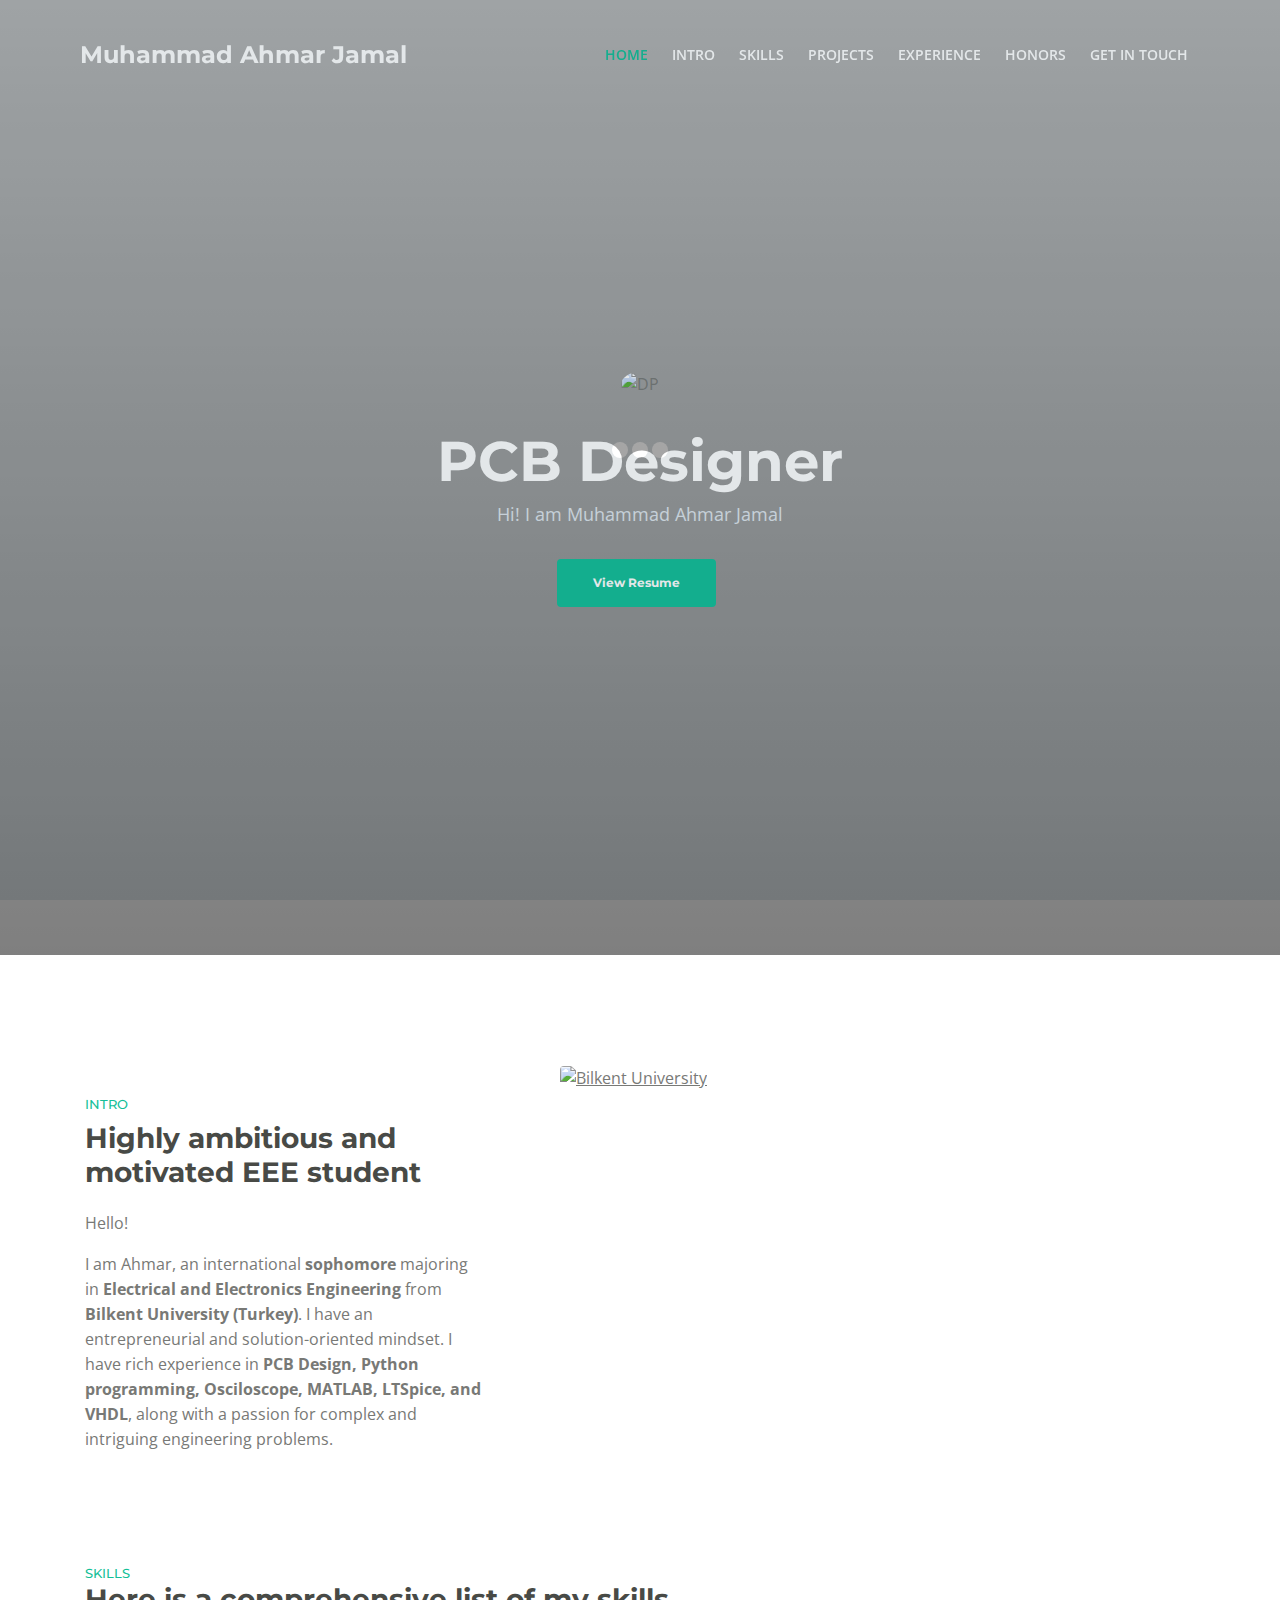
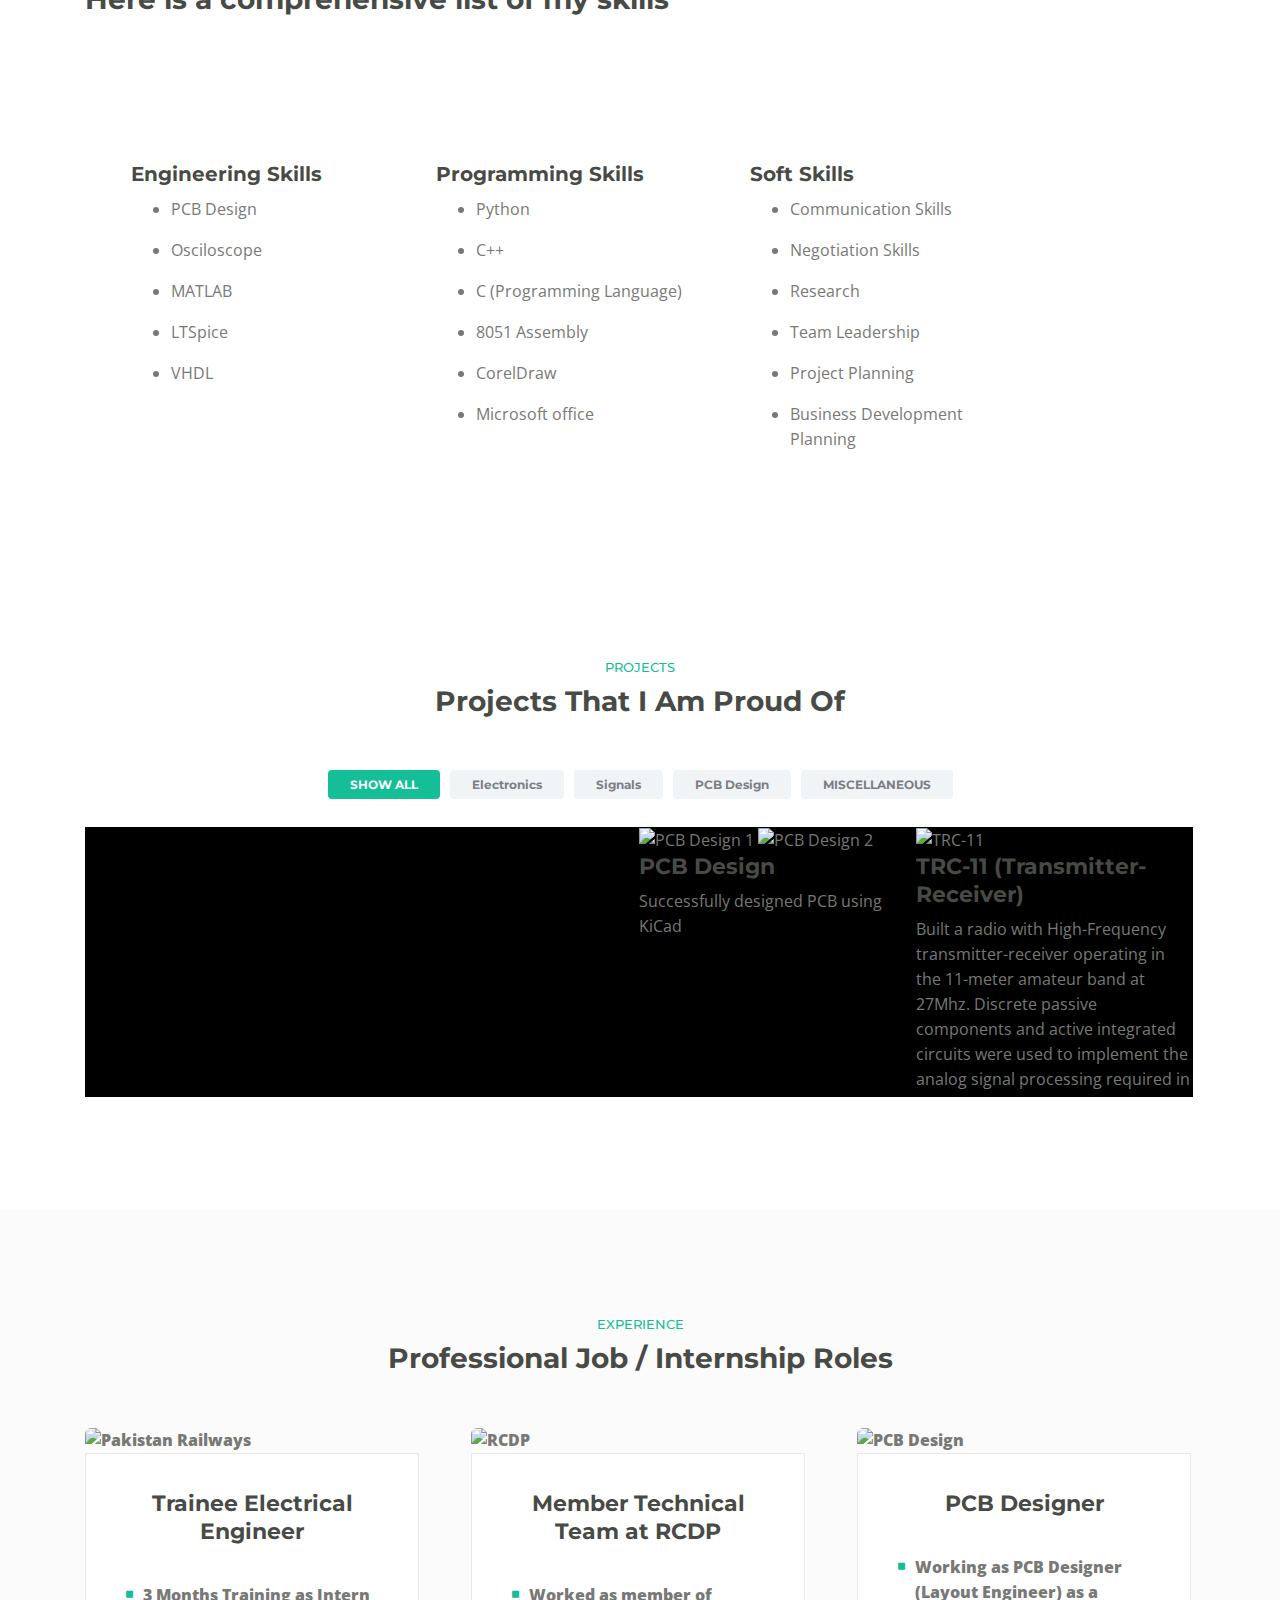
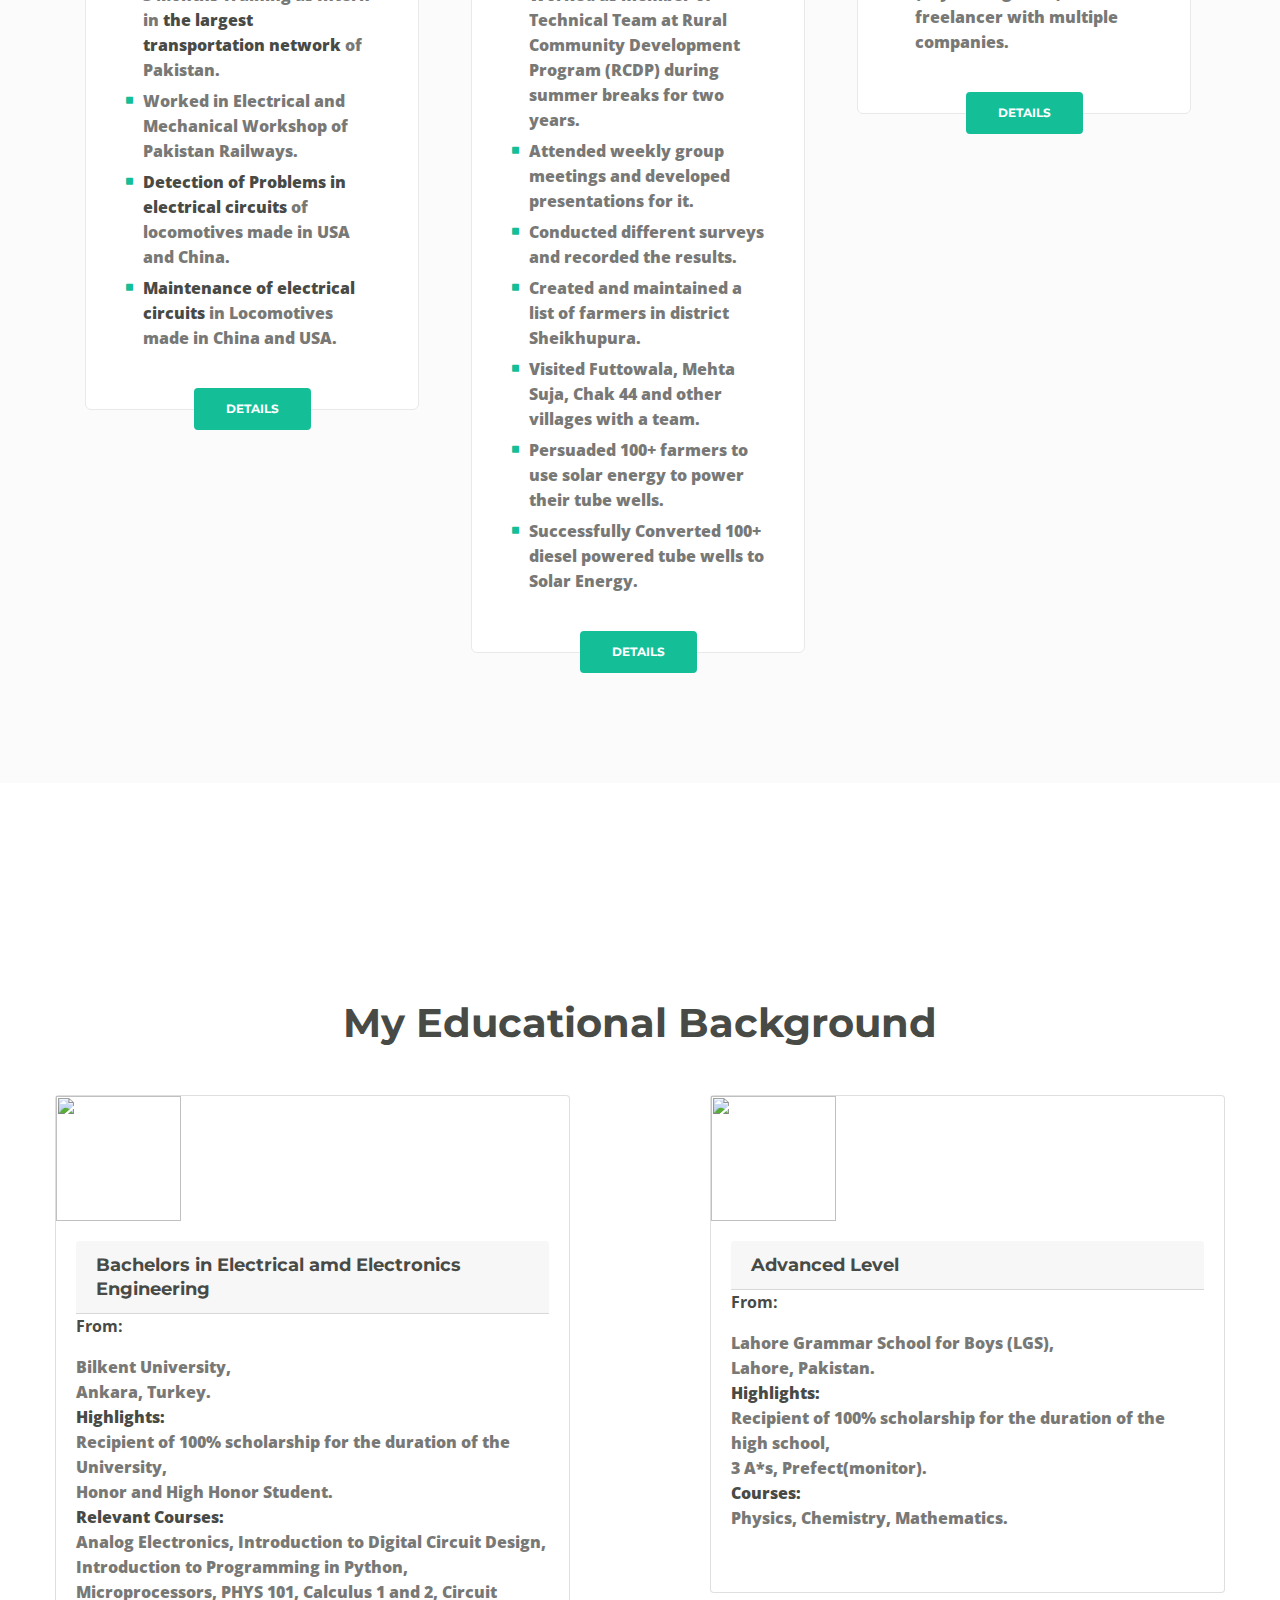
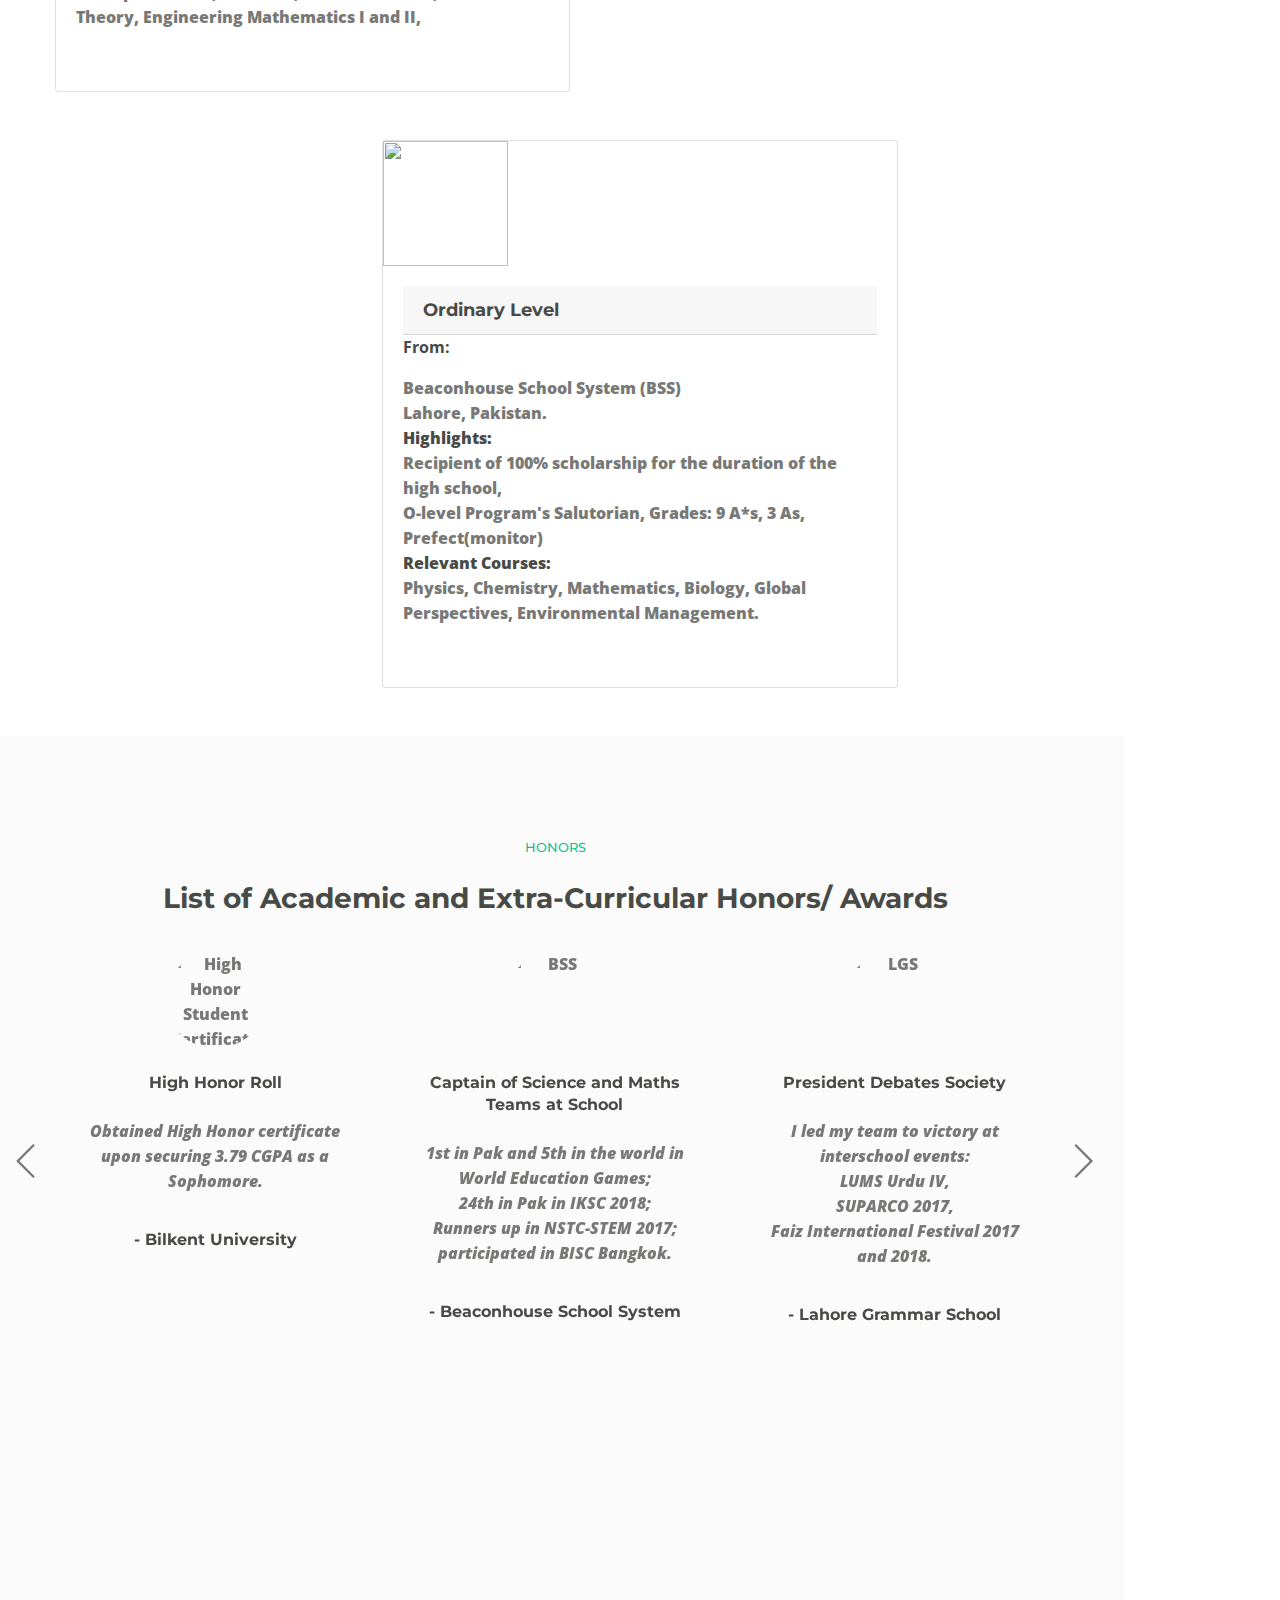
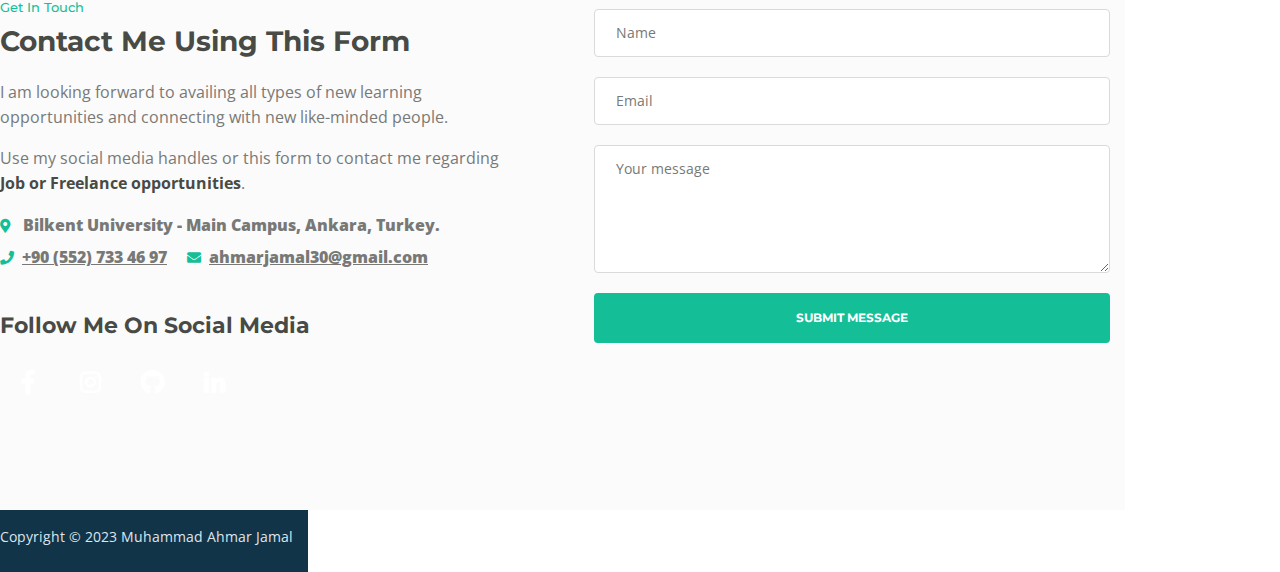
==== index-2.html @ f051a8a9 "updated from desktop" ====
<!DOCTYPE html>
<html lang="en">

<head>
    <meta charset="utf-8">
    <meta name="viewport" content="width=device-width, initial-scale=1, shrink-to-fit=no">

    <!-- SEO Meta Tags -->
    <meta name="description"
        content="Hi! I am Muhammad Ahmar Jamal, an international undergraduate EEE Student at Bilkent University. Looking for freelance opportunities in Full-Stack, Android or Software development.">
    <meta name="author" content="Muhammad Ahmar Jamal - Bilkent University (Ankara)">

    <!-- OG Meta Tags to improve the way the post looks when you share the page on LinkedIn, Facebook, Google+ -->
    <meta property="og:site_name" content="Muhammad Ahmar Jamal" /> <!-- website name -->
    <meta property="og:site" content="index.html" /> <!-- website link -->
    <meta property="og:title" content="Muhammad Ahmar Jamal's Personal Website" />
    <!-- title shown in the actual shared post -->
    <meta property="og:description"
        content="Hi! I am Muhammad Ahmar Jamal, an international undergraduate EEE Student at Bilkent University. Looking for freelance opportunities in Full-Stack, Android or Software development." />
    <!-- description shown in the actual shared post -->
    <meta property="og:image" content="images/logo.jpg" /> <!-- image link, make sure it's jpg -->
    <meta property="og:url" content="index.html" /> <!-- where do you want your post to link to -->
    <meta property="og:type" content="Personal Website" />

    <!-- Website Title -->
    <title>Muhammad Ahmar Jamal || EEE Student at Bilkent || PCB Designer, Electrical and Electronics Engineer</title>

    <!-- Styles -->
    <link href="https://fonts.googleapis.com/css?family=Montserrat:500,700&amp;display=swap&amp;subset=latin-ext"
        rel="stylesheet">
    <link href="https://fonts.googleapis.com/css?family=Open+Sans:400,400i,600&amp;display=swap&amp;subset=latin-ext"
        rel="stylesheet">
    <link href="css/bootstrap.css" rel="stylesheet">
    <link href="css/fontawesome-all.css" rel="stylesheet">
    <link href="css/swiper.css" rel="stylesheet">
    <link href="css/magnific-popup.css" rel="stylesheet">
    <link href="css/styles.css" rel="stylesheet">

    <!-- Favicon  -->
    <link rel="icon" href="images/logo.svg">
</head>

<body data-spy="scroll" data-target=".fixed-top">

    <!-- Preloader -->
    <div class="spinner-wrapper">
        <div class="spinner">
            <div class="bounce1"></div>
            <div class="bounce2"></div>
            <div class="bounce3"></div>
        </div>
    </div>
    <!-- end of preloader -->


    <!-- Navbar -->
    <nav class="navbar navbar-expand-md navbar-dark navbar-custom fixed-top">
        <!-- Text Logo - Use this if you don't have a graphic logo -->
        <!-- <a class="navbar-brand logo-text page-scroll" href="index.html">Muhammad Ahmar Jamal</a> -->

        <!-- Image Logo -->
        <!-- <a class="navbar-brand logo-image" href="index.html"><img src="images/logo.svg" alt="Brand/Perosonal Logo"></a> -->
        <a class="navbar-brand logo-text page-scroll" href="index-2.html">Muhammad Ahmar Jamal</a>

        <!-- Mobile Menu Toggle Button -->
        <button class="navbar-toggler" type="button" data-toggle="collapse" data-target="#navbarsExampleDefault"
            Muhammad Ahmar Jamal-controls="navbarsExampleDefault" Muhammad Ahmar Jamal-expanded="false" Muhammad Ahmar
            Jamal-label="Toggle navigation">
            <span class="navbar-toggler-awesome fas fa-bars"></span>
            <span class="navbar-toggler-awesome fas fa-times"></span>
        </button>
        <!-- end of mobile menu toggle button -->

        <div class="collapse navbar-collapse" id="navbarsExampleDefault">
            <ul class="navbar-nav ml-auto">
                <li class="nav-item">
                    <a class="nav-link page-scroll" href="#header">HOME <span class="sr-only">(current)</span></a>
                </li>
                <li class="nav-item">
                    <a class="nav-link page-scroll" href="#intro">INTRO</a>
                </li>
                <li class="nav-item">
                    <a class="nav-link page-scroll" href="#skills">SKILLS</a>
                </li>
                <li class="nav-item">
                    <a class="nav-link page-scroll" href="#projects">PROJECTS<a>
                </li>
                <li class="nav-item">
                    <a class="nav-link page-scroll" href="#experience">EXPERIENCE</a>
                </li>
                <li class="nav-item">
                    <a class="nav-link page-scroll" href="#honors">HONORS</a>
                </li>
                <li class="nav-item">
                    <a class="nav-link page-scroll" href="#contact">GET IN TOUCH</a>
                </li>
            </ul>
        </div>
    </nav> <!-- end of navbar -->
    <!-- end of navbar -->


    <!-- Header -->
    <header id="header" class="header">
        <div class="header-content">
            <div class="container">
                <div class="row">
                    <div class="col-lg-12">
                        <div class="text-container">
                            <img class="cover-image" src="images/Muhammad Ahmar Jamal.jpg" alt="DP">
                            <h1> <span id="js-rotating">PCB Designer, Electrical Engineer, Electronics Engineer, Python
                                    Programmar</h1>
                            <p class="p-heading p-large">Hi! I am Muhammad Ahmar Jamal</p>
                            <a target="_blank" class="btn-solid-lg page-scroll" href="Muhammad Ahmar Jamal-CV.pdf">View
                                Resume</a>
                        </div>
                    </div> <!-- end of col -->
                </div> <!-- end of row -->
            </div> <!-- end of container -->
        </div> <!-- end of header-content -->
    </header> <!-- end of header -->
    <!-- end of header -->


    <!-- Intro -->
    <div id="intro" class="basic-1">
        <div class="container">
            <div class="row">
                <div class="col-lg-5">
                    <div class="text-container">
                        <div class="section-title">INTRO</div>
                        <h2>Highly ambitious and motivated EEE student</h2>
                        <p>Hello!</p>
                        <p>I am Ahmar, an international <b> sophomore </b> majoring in <b>Electrical and Electronics
                                Engineering</b> from <b>Bilkent University (Turkey)</b>. I have an entrepreneurial and
                            solution-oriented mindset. I have rich experience in <b>PCB Design, Python programming,
                                Osciloscope, MATLAB, LTSpice, and VHDL</b>, along with a passion for complex and
                            intriguing engineering problems.</p>
                    </div> <!-- end of text-container -->
                </div> <!-- end of col -->
                <div class="col-lg-7">
                    <div class="image-container">
                        <a target="_blank" href="https://w3.bilkent.edu.tr/bilkent/">
                            <img class="img-fluid" src="images/bilkent_uni.jpg" alt="Bilkent University">
                        </a>
                    </div> <!-- end of image-container -->
                </div> <!-- end of col -->
            </div> <!-- end of row -->
        </div> <!-- end of container -->
    </div> <!-- end of basic-1 -->
    <!-- end of intro -->

    <!-- Skills  -->

    <!-- end of intro -->


    <!-- Skills -->
    <div id="skills" class="cards-1">
        <div class="container">
            <div class="row">
                <div class="col-lg-12">
                    <div class="text-container">
                        <div class="section-title">SKILLS</div>
                        <h2>Here is a comprehensive list of my skills</h2>
                        <br>
                    </div> <!-- end of text-container -->

                    <!-- Card -->
                    <div class="card">
                        <span class="fa-stack">
                            <span class="hexagon"></span>
                            <i class="full-stack"></i>
                        </span>
                        <div class="card-body">
                            <h4 class="card-title">Engineering Skills</h4>

                            <ul>
                                <li>
                                    <p>PCB Design </p>
                                </li>
                                <li>
                                    <p>Osciloscope </p>
                                </li>
                                <li>
                                    <p>MATLAB </p>
                                </li>
                                <li>
                                    <p>LTSpice </p>
                                </li>
                                <li>
                                    <p>VHDL </p>
                                </li>
                            </ul>

                        </div>
                    </div>
                    <!-- end of card -->

                    <!-- Card -->
                    <div class="card">
                        <span class="fa-stack">
                            <span class="hexagon"></span>
                            <i class="android"></i>
                        </span>
                        <div class="card-body">
                            <h4 class="card-title">Programming Skills</h4>
                            <ul>
                                <li>
                                    <p>Python</p>
                                </li>
                                <li>
                                    <p>C++</p>
                                </li>
                                <li>
                                    <p>C (Programming Language)</p>
                                </li>
                                <li>
                                    <p>8051 Assembly</p>
                                </li>
                                <li>
                                    <p>CorelDraw</p>
                                </li>
                                <li>
                                    <p>Microsoft office</p>
                                </li>
                            </ul>
                        </div>
                    </div>
                    <!-- end of card -->

                    <!-- Card -->
                    <div class="card">
                        <span class="fa-stack">
                            <span class="hexagon"></span>
                            <i class="graphic"></i>
                        </span>
                        <div class="card-body">
                            <h4 class="card-title">Soft Skills</h4>
                            <ul>
                                <li>
                                    <p>Communication Skills</p>
                                </li>
                                <li>
                                    <p>Negotiation Skills</p>
                                </li>
                                <li>
                                    <p>Research</p>
                                </li>
                                <li>
                                    <p>Team Leadership</p>
                                </li>
                                <li>
                                    <p>Project Planning</p>
                                </li>
                                <li>
                                    <p>Business Development Planning</p>
                                </li>
                            </ul>
                        </div>
                    </div>
                    <!-- end of card -->

                </div> <!-- end of col -->
            </div> <!-- end of row -->
        </div> <!-- end of container -->
    </div> <!-- end of cards-1 -->
    <!-- end of description -->


    <!-- Projects -->
    <div id="projects" class="filter">
        <div class="container">
            <div class="row">
                <div class="col-lg-12">
                    <div class="section-title">PROJECTS</div>
                    <h2>Projects That I Am Proud Of</h2>
                </div> <!-- end of col -->
            </div> <!-- end of row -->
            <div class="row">
                <div class="col-lg-12">
                    <!-- Filter -->
                    <div class="button-group filters-button-group">
                        <a class="button is-checked" data-filter="*"><span>SHOW ALL</span></a>
                        <a class="button" data-filter=".Electronics"><span>Electronics</span></a>
                        <a class="button" data-filter=".android-app"><span>Signals</span></a>
                        <a class="button" data-filter=".web"><span>PCB Design</span></a>
                        <a class="button" data-filter=".misc"><span>MISCELLANEOUS</span></a>
                    </div> 
                    <!-- end of button group -->
                    <div class="grid">
                        <div class="element-item misc">
                            <!-- <a class="popup-with-move-anim" href="#project-1"><div class="element-item-overlay"><span>Cryptocurrency Trading Bot</span></div><img src="images/Crypto-Binance.jpg" alt="Crypto Trading Bot Based on Binance API"></a> -->
                        </div>
                        <div class="element-item Electronics">
                            <iframe width="560" height="315" src="https://www.youtube.com/embed/IEgpuexGVbk" title="YouTube video player" frameborder="0" allow="accelerometer; autoplay; clipboard-write; encrypted-media; gyroscope; picture-in-picture; web-share" allowfullscreen></iframe>
                            <h3>Automated Boom Barrier </h3>
                            <p>The Basys3 board, Arduino Mega 2560, Ultrasonic sensor HC-SR04, and RC servo motor SG90,
                                RFID reader RDM6300 and 125 kHz cards were used to make a real-world automated gated
                                barrier that permits only authorized people to pass. VHDL was used as the major
                                programming language, and C++ (Arduino) was used for the operation of RFID scanner. It
                                was completed as a course project for Introduction to Digital Design.</p>
                        </div>
                        <div class="element-item web">
                            <!-- <a class="popup-with-move-anim" ><div class="element-item-overlay"><span>PCB Design 1</span></div><img src="images/PCB design 1.jpg" alt="PCB Design 1"></a>
                                 <a class="popup-with-move-anim" "><div class="element-item-overlay"><span>PCB Design 2</span></div><img src="images/PCB design 2.jpg" alt="PCB Design 2"></a> -->
                            <img src="images/PCB design 1.jpg" alt="PCB Design 1">
                            <img src="images/PCB design 2.jpg" alt="PCB Design 2">
                            <h3>PCB Design</h3>
                            <p>Successfully designed PCB using KiCad</p>
                        </div>
                        <div class="element-item android-app">
                            <img src="images/TRC-11.jpg" alt="TRC-11">
                            <h3>TRC-11 (Transmitter-Receiver)</h3>
                            <p>Built a radio with High-Frequency transmitter-receiver operating in the 11-meter amateur
                                band at 27Mhz. Discrete passive components and active integrated circuits were used to
                                implement the analog signal processing required in the transceiver. </p>
                            <!-- <a class="popup-with-move-anim" href="#project-5"><div class="element-item-overlay"><span>Smart-Music Player App</span></div><img src="images/project-4.jpg" alt="Project-4 Image"></a> -->
                        </div>
                        <!-- <div class="element-item misc">
                            <a class="popup-with-move-anim" href="#project-6"><div class="element-item-overlay"><span>Programmable Processor</span></div><img src="images/project-5.jpg" alt="Project-3 Image"></a>
                        </div>  -->
                    </div> 
                    <!-- end of grid -->
                    <!-- end of filter -->

                </div> <!-- end of col -->
            </div> <!-- end of row -->
        </div> <!-- end of container -->
    </div> <!-- end of filter -->
    <!-- end of projects -->

    <!-- Biance Lightboxe -->
    <!-- Lightbox -->
    <div id="project-1" class="lightbox-basic zoom-anim-dialog mfp-hide">
        <div class="row">
            <button title="Close (Esc)" type="button" class="mfp-close x-button">×</button>
            <div class="col-lg-8">
                <img class="img-fluid" src="images/Crypto-Binance.jpg" alt="Crypto Trading Bot Based on Binance API">
            </div> <!-- end of col -->
            <div class="col-lg-4">
                <h3>Cryptocurrency Trading Bot for Binance & Kucoin</h3>
                <hr class="line-heading">

                <p>Python bot with <b>integrated APIs</b> of Binance, Kucoin, and Telegram that requests <b>live crypto
                        price data</b> from exchanges, executes a variety of <b>trade orders</b> (Market/Limit/ OCO),
                    and sends <b>notifications on user's Telegram account</b> after preliminary calculations of multiple
                    TA-indicators and candle patterns.</p>
                <p> The project is currently in <b>Backtesting Phase</b>, whereby different combinations of strategies
                    are being tested against the PNL of HODLing.
                </p>
                <h6> ~ Python, API Integration, JSON, websockets, requests, TA-Indicators and candle patterns</h6>
                <a class="mfp-close as-button btn-solid-reg " href="#contact" style="color: white;">Contact Me</a>
                <a class="btn-outline-reg mfp-close as-button" href="#projects">BACK</a>
            </div> <!-- end of col -->
        </div> <!-- end of row -->
    </div>
    <!-- end of lightbox-basic -->
    <!-- end of lightbox -->

    <!-- Habinet Lightbox -->
    <div id="project-2" class="lightbox-basic zoom-anim-dialog mfp-hide">
        <div class="row">
            <button title="Close (Esc)" type="button" class="mfp-close x-button">×</button>
            <div class="col-lg-8">
                <img class="img-fluid" src="images/Habinet.jpg" alt="Habinet - Social Media of Productivity">
            </div> <!-- end of col -->
            <div class="col-lg-4">
                <h3>Habinet: The Social Media Of Productivity</h3>
                <hr class="line-heading">
                <p>A <b>gamified</b> habit tracking desktop application with integrated social media features such as
                    <b>groups, group chat, leaderboards, past trends/habits visualizing graphs and to-do list</b>.The
                    application uses a relational <b>database</b> hosted on a web server to store user data.
                <p>This project was created as a semester-long project for the <b>CS-102 course</b>. The project was
                    done by a team of four members, including myself. </p>
                <h6>~ Java, JDBC, MySQL, Swing and Database Management</h6>
                <a class="btn-solid-reg" href="#github-link">DETAILS</a> <a class="btn-outline-reg mfp-close as-button"
                    href="#projects">BACK</a>
            </div> <!-- end of col -->
        </div> <!-- end of row -->
    </div>
    <!-- end of lightbox-basic -->
    <!-- end of lightbox -->

    <!-- Resume Lightbox -->
    <div id="project-3" class="lightbox-basic zoom-anim-dialog mfp-hide">
        <div class="row">
            <button title="Close (Esc)" type="button" class="mfp-close x-button">×</button>
            <div class="col-lg-8">
                <img class="img-fluid" src="images/project-3.jpg" alt="Personal Website">
            </div> <!-- end of col -->
            <div class="col-lg-4">
                <h3>Personal Website</h3>
                <hr class="line-heading">
                <p>An online <b>mobile-friendly</b> and responsive resume website, that lists my work experience,
                    projects and awards in an interactive way. The website is styled and animated using <b>CSS,
                        Bootstrap and Javascript</b> with a contact me form implemented using PHP. The website is hosted
                    on <b>Github Pages</b> and updated using <b>Git</b>.) </p>
                <p>This website was created as personal project to practice full-stack technologies and tools.</p>
                <h6>~ HTML, CSS, Bootstrap, JavaScript, PHP, Git and Github Pages</h6>
                <a class="btn-solid-reg mfp-close as-button" href="#header" style="color: white;">DETAILS</a> <a
                    class="btn-outline-reg mfp-close as-button" href="#projects">BACK</a>
            </div> <!-- end of col -->
        </div> <!-- end of row -->
    </div>
    <!-- end of lightbox-basic -->
    <!-- end of lightbox -->

    <!-- Lightbox -->
    <div id="project-4" class="lightbox-basic zoom-anim-dialog mfp-hide">
        <div class="row">
            <button title="Close (Esc)" type="button" class="mfp-close x-button">x</button>
            <div class="col-lg-8">
                <img class="img-fluid" src="images/project-4.jpg" alt="Project-4 Image">
            </div> <!-- end of col -->
            <div class="col-lg-4">
                <h3>Mood-based Music Player</h3>
                <hr class="line-heading">
                <p>An android application with an <b>animated UI design</b> using XML and Java that plays .mp3 music
                    files and groups music files using the <b>user's past preferences</b> to play later using the
                    <b>user's current mood selections</b>.</p>
                <p>This is another personal project started to practice the features of Android Studio and to explore
                    the practical uses of Java.</p>
                <h6>~ Java, XML, Android Studio</h6>
                <a class="btn-solid-reg mfp-close as-button" href="#header" style="color: white;">DETAILS</a> <a
                    class="btn-outline-reg mfp-close as-button" href="#projects">BACK</a>
            </div> <!-- end of col -->
        </div> <!-- end of row -->
    </div>
    <!-- end of lightbox-basic -->
    <!-- end of lightbox -->

    <!-- Lightbox -->
    <div id="project-5" class="lightbox-basic zoom-anim-dialog mfp-hide">
        <div class="row">
            <button title="Close (Esc)" type="button" class="mfp-close x-button">×</button>
            <div class="col-lg-8">
                <img class="img-fluid" src="images/project-5.jpg" alt="Java Project">
            </div> <!-- end of col -->
            <div class="col-lg-4">
                <h3>Simplified 32-bit Programmable Processor </h3>
                <hr class="line-heading">
                <p>A five instruction <b>(Load, Store, Jump, Add, Subtract)</b> processor implemented for <b>Basys-3
                        FPGA board</b> using simplified datapath and controller. The processor had <b>predefined
                        intruction set in ROM</b> and could also input and <b>run external instructions<b> on runtime.
                </p>
                <p>This project was created as a final project for the <b>CS-223 course</b>. The project was an
                    <b>individual</b> project completed in four weeks. </p>
                <h6>~ SystemVerilog, Vivado and Assembly</h6>
                <a class="btn-solid-reg mfp-close as-button" href="#header" style="color: white;">DETAILS</a> <a
                    class="btn-outline-reg mfp-close as-button" href="#projects">BACK</a>
            </div> <!-- end of col -->
        </div> <!-- end of row -->
    </div>
    <!-- end of lightbox-basic -->
    <!-- end of lightbox -->


    <!-- Experience -->
    <div id="experience" class="cards-2">
        <div class="container">
            <div class="row">
                <div class="col-lg-12">
                    <div class="section-title">EXPERIENCE</div>
                    <h2>Professional Job / Internship Roles</h2>
                </div> <!-- end of col -->
            </div> <!-- end of row -->

            <div class="row">
                <div class="col-lg-12">

                    <!-- Card -->
                    <div class="card">
                        <div class="card-image">
                            <img class="img-fluid" src="images/Pakistan Railways.png" alt="Pakistan Railways">
                        </div>
                        <div class="card-body">
                            <h3 class="card-title">Trainee Electrical Engineer</h3>
                            <br>
                            <ul class="list-unstyled li-space-lg">
                                <li class="media">
                                    <i class="fas fa-square"></i>
                                    <div class="media-body">3 Months Training as Intern in <strong>the largest
                                            transportation network</strong> of Pakistan. </div>
                                </li>
                                <li class="media">
                                    <i class="fas fa-square"></i>
                                    <div class="media-body">Worked in Electrical and Mechanical Workshop of Pakistan
                                        Railways.</div>
                                </li>
                                <li class="media">
                                    <i class="fas fa-square"></i>
                                    <div class="media-body"><strong>Detection of Problems in electrical
                                            circuits</strong> of locomotives made in USA and China.</div>
                                </li>
                                <li class="media">
                                    <i class="fas fa-square"></i>
                                    <div class="media-body"><strong>Maintenance of electrical circuits</strong> in
                                        Locomotives made in China and USA.</div>
                                </li>
                            </ul>
                        </div>
                        <div class="button-container">
                            <a target="_blank" class="btn-solid-reg page-scroll"
                                href="https://www.pakrail.gov.pk/">DETAILS</a>
                        </div> <!-- end of button-container -->
                    </div>
                    <!-- end of card -->


                    <!-- Card -->
                    <div class="card">
                        <div class="card-image">
                            <img class="img-fluid" src="images/RCDP.png" alt="RCDP">
                        </div>
                        <div class="card-body">
                            <h3 class="card-title">Member Technical Team at RCDP</h3>
                            <br>
                            <ul class="list-unstyled li-space-lg">
                                <li class="media">
                                    <i class="fas fa-square"></i>
                                    <div class="media-body">Worked as member of Technical Team at Rural Community
                                        Development Program (RCDP) during summer breaks for two years.</div>
                                </li>
                                <li class="media">
                                    <i class="fas fa-square"></i>
                                    <div class="media-body">Attended weekly group meetings and developed presentations
                                        for it.</div>
                                </li>
                                <li class="media">
                                    <i class="fas fa-square"></i>
                                    <div class="media-body">Conducted different surveys and recorded the results.</div>
                                </li>
                                <li class="media">
                                    <i class="fas fa-square"></i>
                                    <div class="media-body">Created and maintained a list of farmers in district
                                        Sheikhupura.</div>
                                </li>
                                <li class="media">
                                    <i class="fas fa-square"></i>
                                    <div class="media-body">Visited Futtowala, Mehta Suja, Chak 44 and other villages
                                        with a team.</div>
                                </li>
                                <li class="media">
                                    <i class="fas fa-square"></i>
                                    <div class="media-body">Persuaded 100+ farmers to use solar energy to power their
                                        tube wells.</div>
                                </li>
                                <li class="media">
                                    <i class="fas fa-square"></i>
                                    <div class="media-body">Successfully Converted 100+ diesel powered tube wells to
                                        Solar Energy.</div>
                                </li>
                            </ul>
                        </div>
                        <div class="button-container">
                            <a target="_blank" class="btn-solid-reg page-scroll"
                                href="https://www.facebook.com/RCDP.PAK/">DETAILS</a>
                        </div> <!-- end of button-container -->
                    </div>
                    <!-- end of card -->

                    <!-- Card -->
                    <div class="card">
                        <div class="card-image">
                            <img class="img-fluid" src="images/pcb design.png" alt="PCB Design">
                        </div>
                        <div class="card-body">
                            <h3 class="card-title">PCB Designer</h3>
                            <br>
                            <ul class="list-unstyled li-space-lg">
                                <li class="media">
                                    <i class="fas fa-square"></i>
                                    <div class="media-body">Working as PCB Designer (Layout Engineer) as a freelancer
                                        with multiple companies.</div>
                                </li>
                            </ul>
                        </div>
                        <div class="button-container">
                            <a target="_blank" class="btn-solid-reg page-scroll"
                                href="https://www.fiverr.com/">DETAILS</a>
                        </div> <!-- end of button-container -->
                    </div>
                    <!-- end of card -->


                </div> <!-- end of col -->
            </div> <!-- end of row -->
        </div> <!-- end of container -->
    </div> <!-- end of cards-2 -->
    <!-- end of services -->


    <div class="headings-container" id="education">
        <h3 class="counter"></h3>
        <h1 class="section-heading text-center">
            My Educational Background<br>
        </h1>
        <!-- <span class="section-sub-heading">my educational background</span> -->
    </div>

    <div class="row flex-md-wrap mb-5 mt-5" id="education-bsc">
        <div class="col-12 col-md-5 mx-auto mb-5">
            <!-- First card goes here -->
            <!--Not a bootstrap card implementation-->
            <div class="card">
                <img class="education-logo" src="images/bilkent-logo.png" width="125px" height="125px">
                <div class="card-body education-card">
                    <h5 class="card-header">Bachelors in Electrical amd Electronics Engineering</h5>
                    <p class="card-text">
                        <strong class="font-content-theme">From:</strong>
                    <div class="education-detail font-content-theme">
                        Bilkent University,<br>Ankara, Turkey.
                    </div>
                    <strong class="font-content-theme">Highlights:</strong>
                    <div class="education-detail font-content-theme">
                        Recipient of 100% scholarship for the duration of the University, <br> Honor and High Honor Student.
                    </div>
                    <strong class="font-content-theme">Relevant Courses:</strong>
                    <div class="education-detail font-content-theme">
                        Analog Electronics, Introduction to Digital Circuit Design, Introduction to Programming in
                        Python, Microprocessors, PHYS 101, Calculus 1 and 2, Circuit Theory, Engineering Mathematics I
                        and II,
                    </div>
                    <br>
                    </p>
                </div>
            </div>
        </div>
        <div class="col-12 col-md-5 mx-auto mb-5">
            <!-- First card goes here -->
            <!--Not a bootstrap card implementation-->
            <div class="card">
                <img class="education-logo" src="images/lgs-logo.png" width="125px" height="125px">
                <div class="card-body education-card">
                    <h5 class="card-header">Advanced Level</h5>
                    <p class="card-text">
                        <strong class="font-content-theme">From:</strong>
                    <div class="education-detail font-content-theme">
                        Lahore Grammar School for Boys (LGS),<br>Lahore, Pakistan.
                    </div>
                    <strong class="font-content-theme">Highlights:</strong>
                    <div class="education-detail font-content-theme">
                        Recipient of 100% scholarship for the duration of the high school, <br> 3 A*s, Prefect(monitor).
                    </div>
                    <strong class="font-content-theme">Courses:</strong>
                    <div class="education-detail font-content-theme">
                        Physics, Chemistry, Mathematics.
                    </div>
                    <br>
                    </p>
                </div>
            </div>
        </div>
        <div class="col-12 col-md-5 mx-auto mb-5">
            <!-- First card goes here -->
            <!--Not a bootstrap card implementation-->
            <div class="card">
                <img class="education-logo" src="images/beaconhouse-logo.png" width="125px" height="125px">
                <div class="card-body education-card">
                    <h5 class="card-header">Ordinary Level</h5>
                    <p class="card-text">
                        <strong class="font-content-theme">From:</strong>
                    <div class="education-detail font-content-theme">
                        Beaconhouse School System (BSS)<br>Lahore, Pakistan.
                    </div>
                    <strong class="font-content-theme">Highlights:</strong>
                    <div class="education-detail font-content-theme">
                        Recipient of 100% scholarship for the duration of the high school, <br> O-level Program's Salutorian, Grades: 9 A*s, 3 As, Prefect(monitor)
                    </div>
                    <strong class="font-content-theme">Relevant Courses:</strong>
                    <div class="education-detail font-content-theme">
                        Physics, Chemistry, Mathematics, Biology,
                        Global Perspectives, Environmental Management.
                    </div>
                    <br>
                    </p>
                </div>
            </div>
        </div>





        <!-- Honors -->
        <div id="honors" class="slider">
            <div class="container">
                <div class="row">
                    <div class="col-lg-12">
                        <div class="section-title" style="text-align: center;">HONORS</div>
                        <br>
                        <h2>List of Academic and Extra-Curricular Honors/ Awards</h2>
                        <br>
                    </div> <!-- end of col -->
                </div> <!-- end of row -->
                <div class="row">
                    <div class="col-lg-12">

                        <!-- Card Slider -->
                        <div class="slider-container">
                            <div class="swiper-container card-slider">
                                <div class="swiper-wrapper">

                                    <!-- Slide -->
                                    <div class="swiper-slide">
                                        <div class="card">
                                            <img class="card-image" src="images/Bilkent.jpg"
                                                alt="High Honor Student Certificate">
                                            <div class="card-body">
                                                <div class="testimonial-author">High Honor Roll</div>
                                                <br>
                                                <div class="testimonial-text">Obtained High Honor certificate upon
                                                    securing <b>3.79 CGPA</b> as a Sophomore.</div>
                                                <br>
                                                <div class="testimonial-author"> - Bilkent University</div>
                                            </div>
                                        </div>
                                    </div> <!-- end of swiper-slide -->
                                    <!-- end of slide -->

                                    <!-- Slide -->
                                    <div class="swiper-slide">
                                        <div class="card">
                                            <img class="card-image" src="images/beaconhouse-logo.png"
                                                alt="BSS">
                                            <div class="card-body">
                                                <div class="testimonial-author">Captain of Science and Maths Teams at School
                                                </div>
                                                <br>
                                                <div class="testimonial-text">1st in Pak and 5th in the world in World Education Games; <br> 
                                                    24th in Pak in IKSC 2018; <br> 
                                                    Runners up in NSTC-STEM 2017; <br> 
                                                    participated in BISC Bangkok.
                                                    </div>
                                                <br>
                                                <div class="testimonial-author"> - Beaconhouse School System</div>
                                            </div>
                                        </div>
                                    </div> <!-- end of swiper-slide -->
                                    <!-- end of slide -->

                                    <!-- Slide -->
                                    <div class="swiper-slide">
                                        <div class="card">
                                            <img class="card-image" src="images/lgs-logo.png" alt="LGS">
                                            <div class="card-body">
                                                <div class="testimonial-author">President Debates Society</div>
                                                <br>
                                                <div class="testimonial-text">I led my team to victory at interschool events: <br>
                                                    LUMS Urdu IV,<br> 
                                                    SUPARCO 2017,<br> 
                                                    Faiz International Festival 2017 and 2018.
                                                    </div>
                                                <br>
                                                <div class="testimonial-author">- Lahore Grammar School</div>
                                            </div>
                                        </div>
                                    </div> <!-- end of swiper-slide -->
                                    <!-- end of slide -->

                                    <!-- Slide -->
                                    <div class="swiper-slide">
                                        <div class="card">
                                            <img class="card-image" src="images/Beaconhouse.jpg"
                                                alt="Beaconhouse School System BSCS">
                                            <div class="card-body">
                                                <div class="testimonial-author">Salutorian Award</div>
                                                <br>
                                                <div class="testimonial-text">Received Salutorian Award for securing second position and perfect
                                                    grades <b>(9A* and 1A)</b> in O-Levels</div>
                                                <br>
                                                <div class="testimonial-author"> - Beaconhouse School System</div>
                                            </div>
                                        </div>
                                    </div> <!-- end of swiper-slide -->
                                    <!-- end of slide -->


                                    <!-- Slide -->
                                    <div class="swiper-slide">
                                        <div class="card">
                                            <img class="card-image" src="images/tbt.jpg" alt="Table Tennis">
                                            <div class="card-body">
                                                <div class="testimonial-author">Regional Table Tennis Champion 2018
                                                </div>
                                                <br>
                                                <div class="testimonial-text">Won <b>Gold Medal</b> at Inter-Regional
                                                    Table Tennis Championship 2018. <br>
                                                    Nationals nominee. <br> 
                                                    Won <b>Gold Medal</b> at JT Fest 2017,<br> 
                                                    Won <b>Gold Medal</b> at Sports Enthusia 2018 and many more
                                                </div>
                                                <br>
                                                <div class="testimonial-author">- BSS Central Region and Lahore Grammar School LGS-JT</div>
                                            </div>
                                        </div>
                                    </div> <!-- end of swiper-slide -->
                                    <!-- end of slide -->

                                    <!-- Slide -->
                                    <div class="swiper-slide">
                                        <div class="card">
                                            <img class="card-image" src="images/MUN.png" alt="MUN">
                                            <div class="card-body">
                                                <div class="testimonial-author">Head of Publications at Model United Nations</div>
                                                <br>
                                                <div class="testimonial-text">Headed management meetings,<br> 
                                                    Collected information by sitting in committee sessions,<br> 
                                                    Wrote newsletters and <br> 
                                                    Managed social media campaign.
                                                    </div>
                                                <br>
                                                <div class="testimonial-author">- Beaconhouse School System BSCS</div>
                                            </div>
                                        </div>
                                    </div> <!-- end of swiper-slide -->
                                    <!-- end of slide -->

                                </div> <!-- end of swiper-wrapper -->

                                <!-- Add Arrows -->
                                <div class="swiper-button-next"></div>
                                <div class="swiper-button-prev"></div>
                                <!-- end of add arrows -->

                            </div> <!-- end of swiper-container -->
                        </div> <!-- end of sliedr-container -->
                        <!-- end of card slider -->

                    </div> <!-- end of col -->
                </div> <!-- end of row -->
            </div> <!-- end of container -->
        </div> <!-- end of slider -->
        <!-- end of Honors -->


        <!-- Contact -->
        <div id="contact" class="form-2">
            <div class="container">
                <div class="row">
                    <div class="col-lg-6">
                        <div class="text-container">
                            <div class="section-title">Get In Touch</div>
                            <h2>Contact Me Using This Form</h2>
                            <p class="">I am looking forward to availing all types of new learning opportunities and
                                connecting with new like-minded people.</p>
                            <p class="">Use my social media handles or this form to contact me regarding <strong>Job or
                                    Freelance opportunities</strong>.</p>
                            <ul class=" list-unstyled li-space-lg">
                                <li class="address"><i class=" white fas fa-map-marker-alt"></i> Bilkent University -
                                    Main Campus, Ankara, Turkey.</li>
                                <li><i class="fas fa-phone"></i><a href="tel:00923074601558">+90 (552) 733 46 97</a>
                                </li>
                                <li><i class="fas fa-envelope"></i><a
                                        href="mailto:ahmarjamal30@gmail.com">ahmarjamal30@gmail.com</a></li>
                            </ul>
                            <h3>Follow Me On Social Media</h3>

                            <span class="fa-stack">
                                <a target="_blank" href="https://www.facebook.com/ahmar.jamal.549">
                                    <span class="hexagon"></span>
                                    <i class="fab fa-facebook-f fa-stack-1x"></i>
                                </a>
                            </span>
                            <!-- <span class="fa-stack">
                                <a target="_blank" href="https://twitter.com/_atherrrrr">
                                    <span class="hexagon"></span>
                                    <i class="fab fa-twitter fa-stack-1x"></i>
                                </a>
                            </span> -->
                            <span class="fa-stack">
                                <a target="_blank" href="https://www.instagram.com/ahmar.jamal.37/">
                                    <span class="hexagon"></span>
                                    <i class="fab fa-instagram fa-stack-1x"></i>
                                </a>
                            </span>
                            <span class="fa-stack">
                                <a target="_blank" href="https://github.com/ahmarjamal">
                                    <span class="hexagon"></span>
                                    <i class="fab fab fa-github fa-stack-1x"></i>
                                </a>
                            </span>
                            <span class="fa-stack">
                                <a target="_blank" href="https://www.linkedin.com/in/muhammad-ahmar-jamal/">
                                    <span class="hexagon"></span>
                                    <i class="fab fa-linkedin-in fa-stack-1x"></i>
                                </a>
                            </span>

                        </div> <!-- end of text-container -->
                    </div> <!-- end of col -->
                    <div class="col-lg-6">

                        <!-- Contact Form -->
                        <form id="my-form" data-toggle="validator" data-focus="false"
                            action="https://formspree.io/f/moqylezn" method="POST">
                            <br>
                            <div class="form-group">
                                <input type="text" class="form-control-input" name="name" required>
                                <label class="label-control" for="cname">Name</label>
                                <div class="help-block with-errors"></div>
                            </div>
                            <div class="form-group">
                                <input type="email" class="form-control-input" name="_replyto" required>
                                <label class="label-control" for="cemail">Email</label>
                                <div class="help-block with-errors"></div>
                            </div>
                            <div class="form-group">
                                <textarea class="form-control-textarea" name="message" required></textarea>
                                <label class="label-control" for="cmessage">Your message</label>
                                <div class="help-block with-errors"></div>
                            </div>
                            <div class="form-group">
                                <button id="my-form-button" type="submit" class="form-control-submit-button">SUBMIT
                                    MESSAGE</button>
                            </div>
                            <div class="form-message">
                                <div id="my-form-status" class="h3 text-center hidden"></div>
                            </div>
                        </form>
                        <!-- end of contact form -->

                    </div> <!-- end of col -->
                </div> <!-- end of row -->
            </div> <!-- end of container -->
        </div> <!-- end of form-2 -->
        <!-- end of contact -->


        <!-- Copyright -->
        <div class="copyright">
            <div class="container">
                <div class="row">
                    <div class="col-lg-12">
                        <p class="p-small">Copyright © 2023 <a href="#header">Muhammad Ahmar Jamal</a></p>
                    </div> <!-- end of col -->
                </div> <!-- enf of row -->
            </div> <!-- end of container -->
        </div> <!-- end of copyright -->
        <!-- end of copyright -->


        <!-- Scripts -->
        <script src="js/jquery.min.js"></script> <!-- jQuery for Bootstrap's JavaScript plugins -->
        <script src="js/popper.min.js"></script> <!-- Popper tooltip library for Bootstrap -->
        <script src="js/bootstrap.min.js"></script> <!-- Bootstrap framework -->
        <script src="js/jquery.easing.min.js"></script> <!-- jQuery Easing for smooth scrolling between anchors -->
        <script src="js/swiper.min.js"></script> <!-- Swiper for image and text sliders -->
        <script src="js/jquery.magnific-popup.js"></script> <!-- Magnific Popup for lightboxes -->
        <script src="js/morphext.min.js"></script> <!-- Morphtext rotating text in the header -->
        <script src="js/isotope.pkgd.min.js"></script> <!-- Isotope for filter -->
        <script src="js/validator.min.js"></script> <!-- Validator.js - Bootstrap plugin that validates forms -->
        <script src="js/scripts.js"></script> <!-- Custom scripts -->

        <!-- Script from Fromspree since PHP doesnt work on GitHub Pages -->
        <script>
            var form = document.getElementById("my-form");

            async function handleSubmit(event) {
                event.preventDefault();
                var status = document.getElementById("my-form-status");
                var data = new FormData(event.target);
                fetch(event.target.action, {
                    method: form.method,
                    body: data,
                    headers: {
                        'Accept': 'application/json'
                    }
                }).then(response => {
                    status.innerHTML = "Thanks for your submission!";
                    form.reset()
                }).catch(error => {
                    status.innerHTML = "Oops! There was a problem submitting your form"
                });
            }
            form.addEventListener("submit", handleSubmit)
        </script>


</body>


</html>
---- css/styles.css ----
/* Template: Aria - Business HTML Landing Page Template
   Author: Inovatik
   Created: Jul 2019
   Description: Master CSS file
*/

/*****************************************
Table Of Contents:

01. General Styles
02. Preloader
03. Navigation
04. Header
05. Intro
06. Description
07. Services
08. Details 1
09. Details 2
10. Testimonials
11. Call Me
12. Projects
13. Project Lightboxes
14. Team
15. About
16. Contact
17. Footer
18. Copyright
19. Back To Top Button
20. Extra Pages
21. Media Queries
******************************************/

/*****************************************
Colors:

- Backgrounds - light gray #fbfbfb
- Background - dark blue #153e52
- Backgrounds navbar, footer - dark gray #113448
- Buttons, bullets, icons - green #14bf98
- Headings text - black #484a46
- Body text - gray #787976
- Body text - light gray #dfe5ec
******************************************/


/******************************/
/*     01. General Styles     */
/******************************/
body,
html {
    width: 100%;
	height: 100%;
}

body, p {
	color: #787976; 
	font: 400 1rem/1.5625rem "Open Sans", sans-serif;
}

.p-large {
	font: 400 1.125rem/1.625rem "Open Sans", sans-serif;
}

.p-large-name {
	font: 400 4.2rem/5rem "Open Sans", sans-serif;
	color: white;
	font-weight: bolder;
}

.p-small {
	font: 400 0.875rem/1.375rem "Open Sans", sans-serif;
}

.p-heading {
	margin-bottom: 3.5rem;
	text-align: center;
}

.li-space-lg li {
	margin-bottom: 0.375rem;
}

.indent {
	padding-left: 1.25rem;
}

h1 {
	color: #484a46;
	font: 700 2.5rem/3rem "Montserrat", sans-serif;
}

h2 {
	color: #484a46;
	font: 700 1.75rem/2.125rem "Montserrat", sans-serif;
}

h3 {
	color: #484a46;
	font: 700 1.375rem/1.75rem "Montserrat", sans-serif;
}

h4 {
	color: #484a46;
	font: 700 1.25rem/1.625rem "Montserrat", sans-serif;
}

h5 {
	color: #484a46;
	font: 700 1.125rem/1.5rem "Montserrat", sans-serif;
}

h6 {
	color: #484a46;
	font: 700 1rem/1.375rem "Montserrat", sans-serif;
}

a {
	color: #787976;
	text-decoration: underline;
}

a:hover {
	color: #787976;
	text-decoration: underline;
}

a.green {
	color: #14bf98;
}

a.white,
.white {
	color: #dfe5ec;
}

.testimonial-text {
	font-style: italic;
}

.testimonial-author {
	font: 700 1rem/1.375rem "Montserrat", sans-serif;
}

strong {
	color: #484a46;
}

.section-title {
	color: #14bf98;
	font: 500 0.8125rem/1.125rem "Montserrat", sans-serif;
}

.btn-solid-reg {
	display: inline-block;
	padding: 1.1875rem 1.875rem 1.1875rem 1.875rem;
	border: 0.125rem solid #14bf98;
	border-radius: 0.25rem;
	background-color: #14bf98;
	color: #fff;
	font: 700 0.75rem/0 "Montserrat", sans-serif;
	text-decoration: none;
	transition: all 0.2s;
}

.btn-solid-reg:hover {
	background-color: transparent;
	color: #14bf98;
	text-decoration: none;
}

.btn-solid-lg {
	display: inline-block;
	padding: 1.375rem 2.125rem 1.375rem 2.125rem;
	border: 0.125rem solid #14bf98;
	border-radius: 0.25rem;
	background-color: #14bf98;
	color: #fff;
	font: 700 0.75rem/0 "Montserrat", sans-serif;
	text-decoration: none;
	transition: all 0.2s;
}

.btn-solid-lg:hover {
	background-color: transparent;
	color: #14bf98;
	text-decoration: none;
}

.btn-outline-reg {
	display: inline-block;
	padding: 1.1875rem 1.875rem 1.1875rem 1.875rem;
	border: 0.125rem solid #787976;
	border-radius: 0.25rem;
	background-color: transparent;
	color: #787976;
	font: 700 0.75rem/0 "Montserrat", sans-serif;
	text-decoration: none;
	transition: all 0.2s;
}

.btn-outline-reg:hover {
	background-color: #787976;
	color: #fff;
	text-decoration: none;
}

.btn-outline-lg {
	display: inline-block;
	padding: 1.375rem 2.125rem 1.375rem 2.125rem;
	border: 0.125rem solid #787976;
	border-radius: 0.25rem;
	background-color: transparent;
	color: #787976;
	font: 700 0.75rem/0 "Montserrat", sans-serif;
	text-decoration: none;
	transition: all 0.2s;
}

.btn-outline-lg:hover {
	background-color: #787976;
	color: #fff;
	text-decoration: none;
}

.btn-outline-sm {
	display: inline-block;
	padding: 1rem 1.625rem 0.9375rem 1.625rem;
	border: 0.125rem solid #787976;
	border-radius: 0.25rem;
	background-color: transparent;
	color: #787976;
	font: 700 0.75rem/0 "Montserrat", sans-serif;
	text-decoration: none;
	transition: all 0.2s;
}

.btn-outline-sm:hover {
	background-color: #787976;
	color: #fff;
	text-decoration: none;
}

.form-group {
	position: relative;
	margin-bottom: 1.25rem;
}

.form-group.has-error.has-danger {
	margin-bottom: 0.625rem;
}

.form-group.has-error.has-danger .help-block.with-errors ul {
	margin-top: 0.375rem;
}

.label-control {
	position: absolute;
	top: 0.8125rem;
	left: 1.375rem;
	color: #787976;
	opacity: 1;
	font: 400 0.875rem/1.375rem "Open Sans", sans-serif;
	cursor: text;
	transition: all 0.2s ease;
}

/* IE10+ hack to solve lower label text position compared to the rest of the browsers */
@media screen and (-ms-high-contrast: active), screen and (-ms-high-contrast: none) {  
	.label-control {
		top: 0.9375rem;
	}
}

.form-control-input:focus + .label-control,
.form-control-input.notEmpty + .label-control,
.form-control-textarea:focus + .label-control,
.form-control-textarea.notEmpty + .label-control {
	top: 0.125rem;
	opacity: 1;
	font-size: 0.75rem;
	font-weight: 500;
}

.form-control-input,
.form-control-select {
	display: block; /* needed for proper display of the label in Firefox, IE, Edge */
	width: 100%;
	padding-top: 1.25rem;
	padding-bottom: 0.25rem;
	padding-left: 1.3125rem;
	border: 1px solid #dadada;
	border-radius: 0.25rem;
	background-color: #fff;
	color: #787976;
	font: 400 0.875rem/1.375rem "Open Sans", sans-serif;
	transition: all 0.2s;
	-webkit-appearance: none; /* removes inner shadow on form inputs on ios safari */
}

.form-control-select {
	padding-top: 0.5rem;
	padding-bottom: 0.5rem;
	height: 3rem;
}

/* IE10+ hack to solve lower label text position compared to the rest of the browsers */
@media screen and (-ms-high-contrast: active), screen and (-ms-high-contrast: none) {  
	.form-control-input {
		padding-top: 1.25rem;
		padding-bottom: 0.75rem;
		line-height: 1.75rem;
	}

	.form-control-select {
		padding-top: 0.875rem;
		padding-bottom: 0.75rem;
		height: 3.125rem;
		line-height: 2.125rem;
	}
}

select {
    /* you should keep these first rules in place to maintain cross-browser behavior */
    -webkit-appearance: none;
	-moz-appearance: none;
	-ms-appearance: none;
    -o-appearance: none;
    appearance: none;
    background-image: url('../images/down-arrow.png');
    background-position: 96% 50%;
    background-repeat: no-repeat;
    outline: none;
}

select::-ms-expand {
    display: none; /* removes the ugly default down arrow on select form field in IE11 */
}

.form-control-textarea {
	display: block; /* used to eliminate a bottom gap difference between Chrome and IE/FF */
	width: 100%;
	height: 8rem; /* used instead of html rows to normalize height between Chrome and IE/FF */
	padding-top: 1.25rem;
	padding-left: 1.3125rem;
	border: 1px solid #dadada;
	border-radius: 0.25rem;
	background-color: #fff;
	color: #787976;
	font: 400 1rem/1.5625rem "Open Sans", sans-serif;
	transition: all 0.2s;
}

.form-control-input:focus,
.form-control-select:focus,
.form-control-textarea:focus {
	border: 1px solid #a1a1a1;
	outline: none; /* Removes blue border on focus */
}

.form-control-input:hover,
.form-control-select:hover,
.form-control-textarea:hover {
	border: 1px solid #a1a1a1;
}

.checkbox {
	font: 400 0.875rem/1.375rem "Open Sans", sans-serif;
}

input[type='checkbox'] {
	vertical-align: -15%;
	margin-right: 0.375rem;
}

/* IE10+ hack to raise checkbox field position compared to the rest of the browsers */
@media screen and (-ms-high-contrast: active), screen and (-ms-high-contrast: none) {  
	input[type='checkbox'] {
		vertical-align: -9%;
	}
}

.form-control-submit-button {
	display: inline-block;
	width: 100%;
	height: 3.125rem;
	border: 0.125rem solid #14bf98;
	border-radius: 0.25rem;
	background-color: #14bf98;
	color: #fff;
	font: 700 0.75rem/1.75rem "Montserrat", sans-serif;
	cursor: pointer;
	transition: all 0.2s;
}

.form-control-submit-button:hover {
	background-color: transparent;
	color: #14bf98;
}

/* Form Success And Error Message Formatting */
#lmsgSubmit.h3.text-center.tada.animated,
#cmsgSubmit.h3.text-center.tada.animated,
#pmsgSubmit.h3.text-center.tada.animated,
#lmsgSubmit.h3.text-center,
#cmsgSubmit.h3.text-center,
#pmsgSubmit.h3.text-center {
	display: block;
	margin-bottom: 0;
	color: #b93636;
	font: 400 1.125rem/1rem "Open Sans", sans-serif;
}

.help-block.with-errors .list-unstyled {
	color: #787976;
	font-size: 0.75rem;
	line-height: 1.125rem;
	text-align: left;
}

.help-block.with-errors ul {
	margin-bottom: 0;
}
/* end of form success and error message formatting */

/* Form Success And Error Message Animation - Animate.css */
@-webkit-keyframes tada {
	from {
		-webkit-transform: scale3d(1, 1, 1);
		-ms-transform: scale3d(1, 1, 1);
		transform: scale3d(1, 1, 1);
	}
	10%, 20% {
		-webkit-transform: scale3d(.9, .9, .9) rotate3d(0, 0, 1, -3deg);
		-ms-transform: scale3d(.9, .9, .9) rotate3d(0, 0, 1, -3deg);
		transform: scale3d(.9, .9, .9) rotate3d(0, 0, 1, -3deg);
	}
	30%, 50%, 70%, 90% {
		-webkit-transform: scale3d(1.1, 1.1, 1.1) rotate3d(0, 0, 1, 3deg);
		-ms-transform: scale3d(1.1, 1.1, 1.1) rotate3d(0, 0, 1, 3deg);
		transform: scale3d(1.1, 1.1, 1.1) rotate3d(0, 0, 1, 3deg);
	}
	40%, 60%, 80% {
		-webkit-transform: scale3d(1.1, 1.1, 1.1) rotate3d(0, 0, 1, -3deg);
		-ms-transform: scale3d(1.1, 1.1, 1.1) rotate3d(0, 0, 1, -3deg);
		transform: scale3d(1.1, 1.1, 1.1) rotate3d(0, 0, 1, -3deg);
	}
	to {
		-webkit-transform: scale3d(1, 1, 1);
		-ms-transform: scale3d(1, 1, 1);
		transform: scale3d(1, 1, 1);
	}
}

@keyframes tada {
	from {
		-webkit-transform: scale3d(1, 1, 1);
		-ms-transform: scale3d(1, 1, 1);
		transform: scale3d(1, 1, 1);
	}
	10%, 20% {
		-webkit-transform: scale3d(.9, .9, .9) rotate3d(0, 0, 1, -3deg);
		-ms-transform: scale3d(.9, .9, .9) rotate3d(0, 0, 1, -3deg);
		transform: scale3d(.9, .9, .9) rotate3d(0, 0, 1, -3deg);
	}
	30%, 50%, 70%, 90% {
		-webkit-transform: scale3d(1.1, 1.1, 1.1) rotate3d(0, 0, 1, 3deg);
		-ms-transform: scale3d(1.1, 1.1, 1.1) rotate3d(0, 0, 1, 3deg);
		transform: scale3d(1.1, 1.1, 1.1) rotate3d(0, 0, 1, 3deg);
	}
	40%, 60%, 80% {
		-webkit-transform: scale3d(1.1, 1.1, 1.1) rotate3d(0, 0, 1, -3deg);
		-ms-transform: scale3d(1.1, 1.1, 1.1) rotate3d(0, 0, 1, -3deg);
		transform: scale3d(1.1, 1.1, 1.1) rotate3d(0, 0, 1, -3deg);
	}
	to {
		-webkit-transform: scale3d(1, 1, 1);
		-ms-transform: scale3d(1, 1, 1);
		transform: scale3d(1, 1, 1);
	}
}

.tada {
	-webkit-animation-name: tada;
	animation-name: tada;
}

.animated {
	-webkit-animation-duration: 1s;
	animation-duration: 1s;
	-webkit-animation-fill-mode: both;
	animation-fill-mode: both;
}
/* end of form success and error message animation - Animate.css */

/* Fade-move Animation For Lightbox - Magnific Popup */
/* at start */
.my-mfp-slide-bottom .zoom-anim-dialog {
	opacity: 0;
	transition: all 0.2s ease-out;
	-webkit-transform: translateY(-1.25rem) perspective(37.5rem) rotateX(10deg);
	-ms-transform: translateY(-1.25rem) perspective(37.5rem) rotateX(10deg);
	transform: translateY(-1.25rem) perspective(37.5rem) rotateX(10deg);
}

/* animate in */
.my-mfp-slide-bottom.mfp-ready .zoom-anim-dialog {
	opacity: 1;
	-webkit-transform: translateY(0) perspective(37.5rem) rotateX(0); 
	-ms-transform: translateY(0) perspective(37.5rem) rotateX(0); 
	transform: translateY(0) perspective(37.5rem) rotateX(0); 
}

/* animate out */
.my-mfp-slide-bottom.mfp-removing .zoom-anim-dialog {
	opacity: 0;
	-webkit-transform: translateY(-0.625rem) perspective(37.5rem) rotateX(10deg); 
	-ms-transform: translateY(-0.625rem) perspective(37.5rem) rotateX(10deg); 
	transform: translateY(-0.625rem) perspective(37.5rem) rotateX(10deg); 
}

/* dark overlay, start state */
.my-mfp-slide-bottom.mfp-bg {
	opacity: 0;
	transition: opacity 0.2s ease-out;
}

/* animate in */
.my-mfp-slide-bottom.mfp-ready.mfp-bg {
	opacity: 0.8;
}
/* animate out */
.my-mfp-slide-bottom.mfp-removing.mfp-bg {
	opacity: 0;
}
/* end of fade-move animation for lightbox - magnific popup */

/* Fade Animation For Image Slider - Magnific Popup */
@-webkit-keyframes fadeIn {
	from {
		opacity: 0;
	}
	to {
		opacity: 1;
	}
}

@keyframes fadeIn {
	from {
		opacity: 0;
	}
	to {
		opacity: 1;
	}
}

.fadeIn {
	-webkit-animation: fadeIn 0.6s;
	animation: fadeIn 0.6s;
}

@-webkit-keyframes fadeOut {
	from {
		opacity: 1;
	}
	to {
		opacity: 0;
	}
}

@keyframes fadeOut {
	from {
		opacity: 1;
	}
	to {
		opacity: 0;
	}
}

.fadeOut {
	-webkit-animation: fadeOut 0.8s;
	animation: fadeOut 0.8s;
}
/* end of fade animation for image slider - magnific popup */


/*************************/
/*     02. Preloader     */
/*************************/
.spinner-wrapper {
	position: fixed;
	z-index: 999999;
	top: 0;
	right: 0;
	bottom: 0;
	left: 0;
	background: #113448;
}

.spinner {
	position: absolute;
	top: 50%; /* centers the loading animation vertically one the screen */
	left: 50%; /* centers the loading animation horizontally one the screen */
	width: 3.75rem;
	height: 1.25rem;
	margin: -0.625rem 0 0 -1.875rem; /* is width and height divided by two */ 
	text-align: center;
}

.spinner > div {
	display: inline-block;
	width: 1rem;
	height: 1rem;
	border-radius: 100%;
	background-color: #fff;
	-webkit-animation: sk-bouncedelay 1.4s infinite ease-in-out both;
	animation: sk-bouncedelay 1.4s infinite ease-in-out both;
}

.spinner .bounce1 {
	-webkit-animation-delay: -0.32s;
	animation-delay: -0.32s;
}

.spinner .bounce2 {
	-webkit-animation-delay: -0.16s;
	animation-delay: -0.16s;
}

@-webkit-keyframes sk-bouncedelay {
	0%, 80%, 100% { -webkit-transform: scale(0); }
	40% { -webkit-transform: scale(1.0); }
}

@keyframes sk-bouncedelay {
	0%, 80%, 100% { 
		-webkit-transform: scale(0);
		-ms-transform: scale(0);
		transform: scale(0);
	} 40% { 
		-webkit-transform: scale(1.0);
		-ms-transform: scale(1.0);
		transform: scale(1.0);
	}
}


/**************************/
/*     03. Navigation     */
/**************************/
.navbar-custom {
	padding-top: 0.375rem;
	padding-bottom: 0.375rem;
	background-color: #113448;
	box-shadow: 0 0.0625rem 0.375rem 0 rgba(0, 0, 0, 0.1);
	font: 600 0.875rem/0.875rem "Open Sans", sans-serif;
	transition: all 0.2s;
}

.navbar-custom .navbar-brand {
	font-size: 0;
}

.navbar-custom .navbar-brand.logo-image img {
    width: 7.0625rem;
	height: 2rem;
	-webkit-backface-visibility: hidden;
}

.navbar-custom .navbar-brand.logo-text {
	margin-top: 0.25rem;
	margin-bottom: 0.25rem;
	font: 700 1.5rem/1.5rem "Montserrat", sans-serif;
	color: #fff;
	text-decoration: none;
}

.navbar-custom .navbar-nav {
	margin-top: 0.75rem;
	margin-bottom: 0.5rem;
}

.navbar-custom .nav-item .nav-link {
	padding: 0.625rem 0.75rem 0.625rem 0.75rem;
	color: #fff;
	text-decoration: none;
	transition: all 0.2s ease;
}

.navbar-custom .nav-item .nav-link:hover,
.navbar-custom .nav-item .nav-link.active {
	color: #14bf98;
}

/* Dropdown Menu */
.navbar-custom .dropdown:hover > .dropdown-menu {
	display: block; /* this makes the dropdown menu stay open while hovering it */
	min-width: auto;
	animation: fadeDropdown 0.2s; /* required for the fade animation */
}

@keyframes fadeDropdown {
    0% {
        opacity: 0;
    }

    100% {
        opacity: 1;
    }
}

.navbar-custom .dropdown-toggle:focus { /* removes dropdown outline on focus  */
	outline: 0;
}

.navbar-custom .dropdown-menu {
	margin-top: 0;
	border: none;
	border-radius: 0.25rem;
	background-color: #113448;
}

.navbar-custom .dropdown-item {
	color: #fff;
	text-decoration: none;
}

.navbar-custom .dropdown-item:hover {
	background-color: #113448;
}

.navbar-custom .dropdown-item .item-text {
	font: 600 0.875rem/0.875rem "Open Sans", sans-serif;
}

.navbar-custom .dropdown-item:hover .item-text {
	color: #14bf98;
}

.navbar-custom .dropdown-items-divide-hr {
	width: 100%;
	height: 1px;
	margin: 0.75rem auto 0.75rem auto;
	border: none;
	background-color: #b5bcc4;
	opacity: 0.2;
}
/* end of dropdown menu */

.navbar-custom .social-icons {
	display: none;
}

.navbar-custom .navbar-toggler {
	border: none;
	color: #fff;
	font-size: 2rem;
}

.navbar-custom button[aria-expanded='false'] .navbar-toggler-awesome.fas.fa-times{
	display: none;
}

.navbar-custom button[aria-expanded='false'] .navbar-toggler-awesome.fas.fa-bars{
	display: inline-block;
}

.navbar-custom button[aria-expanded='true'] .navbar-toggler-awesome.fas.fa-bars{
	display: none;
}

.navbar-custom button[aria-expanded='true'] .navbar-toggler-awesome.fas.fa-times{
	display: inline-block;
	margin-right: 0.125rem;
}


/*********************/
/*    04. Header     */
/*********************/
.header {
	background: linear-gradient(rgba(0, 0, 0, 0.3), rgba(0, 0, 0, 0.5)), url('../images/header-background.jpg') center center no-repeat;
	background-size: cover;
}

.header .header-content {
	padding-top: 8rem;
	padding-bottom: 2.125rem;
	text-align: center;
}

.header .text-container {
	margin-bottom: 3rem;
}

.header h1 {
	margin-bottom: 0.5rem;
	color: #fff;
}

.header .p-large {
	margin-bottom: 2rem;
	color: #dfe5ec;
}

.header .btn-solid-lg {
	margin-right: 0.5rem;
	margin-bottom: 1.25rem;
}


/*********************/
/*     05. Intro     */
/*********************/
.basic-1 {
	padding-top: 6.5rem;
	padding-bottom: 3rem;
}

.basic-1 .text-container {
	margin-bottom: 3rem;
}

.basic-1 .section-title {
	margin-bottom: 0.5rem;
}

.basic-1 h2 {
	margin-bottom: 1.375rem;
}

.basic-1 .testimonial-author {
	color: #484a46;
}

/* Hover Animation */
.basic-1 .image-container {
	overflow: hidden;
	border-radius: 0.25rem;
}

.basic-1 .image-container img {
	margin: 0;
	border-radius: 0.25rem;
	transition: all 0.3s;
}

.basic-1 .image-container:hover img {
	-moz-transform: scale(1.15);
	-webkit-transform: scale(1.15);
	transform: scale(1.15);
} 
/* end of hover animation */


/***************************/
/*     06. Description     */
/***************************/
.cards-1 {
	padding-top: 3rem;
	padding-bottom: 2.875rem;
}

.cards-1 .card {
	margin-bottom: 2.5rem;
	border: none;
	text-align: center;
}

.cards-1 .fa-stack {
	width: 6rem;
	height: 6rem;
	margin-right: auto;
	margin-bottom: 1rem;
	margin-left: auto;
	line-height: 6rem;
	text-align: left;
}

.cards-1 .fa-stack .hexagon {
	position: absolute;
	width: 6rem;
	height: 6rem;
	background: url('../images/hexagon-green.svg') center center no-repeat;
	background-size: 6rem 6rem;
}

.cards-1 .fa-stack-1x {
	color: #fff;
	font-size: 2rem;
}

.cards-1 .card-body {
	padding: 0;
	padding-right: 4rem;
}

.cards-1 .card-title {
	margin-bottom: 0.625rem;
}


/************************/
/*     07. Services     */
/************************/
.cards-2 {
	padding-top: 6.625rem;	
	padding-bottom: 1.25rem;	
	background-color: #fbfbfb;
}

.cards-2 .section-title {
	margin-bottom: 0.5rem;
	text-align: center;
}

.cards-2 h2 {
	margin-bottom: 3.25rem;
	text-align: center;
}

.cards-2 .card {
	margin-bottom: 5.625rem;
	border: none;
	background-color: transparent;
}

.cards-2 .card-image img {
	border-top-left-radius: 0.375rem;
	border-top-right-radius: 0.375rem;
}

.cards-2 .card-body {
	padding: 2.25rem 2rem 2.125rem 2rem;
	border: 1px solid #ebe8e8;
	border-bottom-left-radius: 0.375rem;
	border-bottom-right-radius: 0.375rem;
	background-color: #fff;
}

.cards-2 h3 {
	margin-bottom: 0.75rem;
	text-align: center;
}

.cards-2 .list-unstyled {
	margin-bottom: 1.5rem;
}

.cards-2 .list-unstyled .fas {
	color: #14bf98;
	font-size: 0.5rem;
	line-height: 1.375rem;
}

.cards-2 .list-unstyled .media-body {
	margin-left: 0.625rem;
}

.cards-2 .price {
	margin-bottom: 0.25rem;
	color: #484a46;
	font: 700 1rem/1.5rem "Montserrat", sans-serif;
	text-align: center;
}

.cards-2 .price span {
	color: #14bf98;
}

.cards-2 .button-container {
	margin-top: -1.375rem;
	text-align: center;
}

.cards-2 .btn-solid-reg:hover {
	background-color: #fff;
}


/*************************/
/*     08. Details 1     */
/*************************/
.accordion .area-1 {
	height: 27rem;
	background: url('../images/details-1-background.html') center center no-repeat;
	background-size: cover;
}

.accordion .accordion-container {
	max-width: 90%;
	margin-right: auto;
	margin-left: auto;
	padding-top: 6.375rem;
	padding-bottom: 1.5rem;
}

.accordion h2 {
	margin-bottom: 1.625rem;
}

.accordion .item {
	margin-bottom: 2rem;
}

.accordion h4 {
	margin-bottom: 0;
}

.accordion span[aria-expanded="true"] .circle-numbering,
.accordion span[aria-expanded="false"] .circle-numbering {
	display: inline-block;
	width: 2.25rem;
	height: 2.25rem;
	margin-right: 0.875rem;
	border: 0.125rem solid #14bf98;
	border-radius: 50%;
	background-color: #14bf98;
	color: #fff;
	font: 700 1rem/2.125rem "Montserrat", sans-serif;
	text-align: center;
	vertical-align: middle;
	cursor: pointer;
	transition: all 0.2s ease;
}

.accordion span[aria-expanded="false"] .circle-numbering {
	border: 0.125rem solid #484a46;
	background-color: transparent;
	color: #484a46;
}

.accordion .item:hover span[aria-expanded="false"] .circle-numbering {
	border: 0.125rem solid #14bf98;
	color: #14bf98;
}

.accordion .accordion-title {
	display: inline-block;
	width: 70%;
	margin-top: 0.125rem;
	margin-bottom: 0.25rem;
	color: #484a46;
	font: 700 1.25rem/1.75rem "Montserrat", sans-serif;
	vertical-align: middle;
	cursor: pointer;
	transition: all 0.2s ease;
}

.accordion .item:hover .accordion-title {
	color: #14bf98;
}

.accordion span[aria-expanded="true"] .accordion-title {
	color: #14bf98;
}

.accordion .accordion-body {
	margin-left: 3.125rem;
}


/*************************/
/*     09. Details 2     */
/*************************/
.tabs .tabs-container {
	max-width: 90%;
	margin-right: auto;
	margin-left: auto;
	padding-top: 2rem;
	padding-bottom: 5.75rem;
}

.tabs .nav-tabs {
	justify-content: center;
	margin-bottom: 1.125rem;
	border-bottom: none;
}

.tabs .nav-link {
	margin-right: 1.625rem;
	margin-bottom: 0.875rem;
	padding: 0;
	border: none;
	border-radius: 0.25rem;
	color: #c1cace;
	font: 700 1.375rem/1.375rem "Montserrat", sans-serif;
	text-decoration: none;
	transition: all 0.2s ease;
}

.tabs .nav-link:hover,
.tabs .nav-link.active {
	color: #14bf98;
}

.tabs .nav-link .fas {
	margin-right: 0.125rem;
	font-size: 0.875rem;
	vertical-align: 20%;
}

.tabs #tab-1 .progress-container {
	margin-top: 1.5rem;
}

.tabs #tab-1 .progress-container .title {
	margin-bottom: 0.25rem;
	color: #484a46;
	font: 600 0.875rem/1.25rem "Open Sans", sans-serif;
}

.tabs #tab-1 .progress {
	height: 1.375rem;
	margin-bottom: 1.125rem;
	border-radius: 0.125rem;
	background-color: #f9fafc;
}

.tabs #tab-1 .progress-bar {
	display: block;
	padding-left: 1.5rem;
	border-radius: 0.125rem;
	background: linear-gradient(to bottom right, #14bf98, #1bd1a7);
}

.tabs #tab-1 .progress-bar.first {
	width: 100%;
}

.tabs #tab-1 .progress-bar.second {
	width: 75%;
}

.tabs #tab-1 .progress-bar.third {
	width: 90%;
}

.tabs #tab-2 .list-unstyled {
	margin-top: 1.75rem;
	margin-bottom: 0;
	vertical-align: top;
}

.tabs #tab-2 .list-unstyled .media {
	margin-bottom: 2rem;
}

.tabs #tab-2 .list-unstyled .media-bullet {
	color: #14bf98;
	font-weight: 600;
	font-size: 2rem;
	line-height: 2rem;
}

.tabs #tab-2 .list-unstyled .media-body {
	margin-left: 0.875rem;
}

.tabs #tab-3 .list-unstyled .fas {
	color: #14bf98;
	font-size: 0.5rem;
	line-height: 1.375rem;
}

.tabs #tab-3 .list-unstyled .media-body {
	margin-left: 0.625rem;
}

.tabs #tab-3 .list-unstyled {
	margin-bottom: 1.75rem;
}

.tabs .area-2 {
	height: 27rem;
	background: url('../images/details-2-background.html') center center no-repeat;
	background-size: cover;
}


/****************************/
/*     10. Testimonials     */
/****************************/
.slider {
	padding-top: 6.375rem;
	padding-bottom: 6.5rem;
	background-color: #fbfbfb;
}

.slider h2 {
	margin-bottom: 0.75rem;
	text-align: center;
}

.slider .slider-container {
	position: relative;
}

.slider .swiper-container {
	position: static;
	width: 90%;
	text-align: center;
}

.slider .swiper-button-prev:focus,
.slider .swiper-button-next:focus {
	/* even if you can't see it chrome you can see it on mobile device */
	outline: none;
}

.slider .swiper-button-prev {
	left: -0.5rem;
	background-image: url("data:image/svg+xml;charset=utf-8,%3Csvg%20xmlns%3D'http%3A%2F%2Fwww.w3.org%2F2000%2Fsvg'%20viewBox%3D'0%200%2028%2044'%3E%3Cpath%20d%3D'M0%2C22L22%2C0l2.1%2C2.1L4.2%2C22l19.9%2C19.9L22%2C44L0%2C22L0%2C22L0%2C22z'%20fill%3D'%23787976'%2F%3E%3C%2Fsvg%3E");
	background-size: 1.125rem 1.75rem;
}

.slider .swiper-button-next {
	right: -0.5rem;
	background-image: url("data:image/svg+xml;charset=utf-8,%3Csvg%20xmlns%3D'http%3A%2F%2Fwww.w3.org%2F2000%2Fsvg'%20viewBox%3D'0%200%2028%2044'%3E%3Cpath%20d%3D'M27%2C22L27%2C22L5%2C44l-2.1-2.1L22.8%2C22L2.9%2C2.1L5%2C0L27%2C22L27%2C22z'%20fill%3D'%23787976'%2F%3E%3C%2Fsvg%3E");
	background-size: 1.125rem 1.75rem;
}

.slider .card {
	position: relative;
	border: none;
	background-color: transparent;
}

.slider .card-image {
	width: 6.3rem;
	height: 6rem;
	margin-right: auto;
	margin-bottom: 0.25rem;
	margin-left: auto;
	border-radius: 50%;
}

.slider .card .card-body {
	padding-bottom: 0;
}

.slider .testimonial-text {
	margin-bottom: 0.625rem;
}

.slider .testimonial-author {
	color: #484a46;
}


/**********************/
/*     11. Call Me    */
/**********************/
.form-1 {
	padding-top: 6.625rem;	
	padding-bottom: 5.625rem;	
	background-color: #153e52;
}

.form-1 .text-container {
	margin-bottom: 4rem;
}

.form-1 .section-title {
	margin-bottom: 0.5rem;
}

.form-1 h2 {
	margin-bottom: 1.375rem;
	color: #fff;
}

.form-1 .list-unstyled .fas {
	color: #14bf98;
	font-size: 0.5rem;
	line-height: 1.375rem;
}

.form-1 .list-unstyled .media-body {
	margin-left: 0.625rem;
}

.form-1 .label-control {
	color: #fff;
}

.form-1 .form-control-input,
.form-1 .form-control-select {
	border: 1px solid #39728f;
	background-color: #2a5d77;
	color: #fff;
}

.form-1 .form-control-textarea {
	border: 1px solid #39728f;
	background-color: #2a5d77;
	color: #fff;
}

.form-1 .form-control-input:focus,
.form-1 .form-control-input:hover,
.form-1 .form-control-select:focus,
.form-1 .form-control-select:hover,
.form-1 .form-control-textarea:focus,
.form-1 .form-control-textarea:hover {
	border: 1px solid #fff;
}

#lmsgSubmit.h3.text-center.tada.animated,
#lmsgSubmit.h3.text-center {
	color: #fff;
}

.form-1 .help-block.with-errors .list-unstyled {
	color: #dfe5ec;
}


/************************/
/*     12. Projects     */
/************************/
.filter {
	padding-top: 6.5rem;
	padding-bottom: 7rem;
}

.filter .section-title {
	margin-bottom: 0.5rem;
}

.filter h2,
.filter .section-title {
	text-align: center;
}

.filter h2 {
	margin-bottom: 3.25rem;
}

.filter .button-group {
	text-align: center;
}

.filter .button-group a {
	display: inline-block;
	margin-right: 0.1875rem;
	margin-bottom: 0.5rem;
	margin-left: 0.1875rem;
	padding: 0.3125rem 1.375rem 0.25rem 1.375rem;
	border-radius: 0.25rem;
	background-color: #f1f4f7;
	color: #7b7e85;
	font: 700 0.75rem/1.25rem "Montserrat", sans-serif;
	cursor: pointer;
	transition: all 0.2s ease;
}

.filter .button-group a:hover {
	background-color: #14bf98;
	color: #fff;
}

.filter .button-group a.button.is-checked {
	background-color: #14bf98;
	color: #fff;
}

.filter .grid {
	margin-top: 1.25rem;
	border-radius: 0.375rem;
}

/* Hover Animation */
.filter .element-item {
	position: relative;
	float: left;
	overflow: hidden;
	width: 50%;
	background-color: #000; /* to hide 1px white margin in IE */
}

.filter .element-item img {
	max-width: 100%;
	margin: 0;
	transition: all 0.3s;
}

.filter .element-item:hover img {
	-moz-transform: scale(1.15);
	-webkit-transform: scale(1.15);
	transform: scale(1.15);
} 
/* end of hover animation */

.filter .element-item .element-item-overlay { 
	position: absolute;
	z-index: 2;
	top: 0;
	left: 0;
	width: 100%;
	height: 100%;
	background-color: rgba(0, 0, 0, 0.4);
	opacity: 1;
	text-align: center;
	transition: all 0.3s;
}

.filter .element-item .element-item-overlay span { 
	position: absolute;
	z-index: 3;
	top: 42%;
	right: 0;
	left: 0;
	color: #fff;
	font: 700 1.125rem/1.625rem "Montserrat", sans-serif;
}


/**********************************/
/*     13. Project Lightboxes     */
/**********************************/
.lightbox-basic {
	position: relative;
	max-width: 62.5rem;
	margin: 2.5rem auto;
	padding: 1.5625rem;
	border-radius: 0.25rem;
	background: #fff;
	text-align: left;
}

.lightbox-basic img {
	margin-right: auto;
	margin-bottom: 2rem;
	margin-left: auto;
	border-radius: 0.25rem;
}

.lightbox-basic .line-heading {
	width: 3rem;
	height: 1px;
	margin-top: 0;
	margin-bottom: 0.625rem;
	margin-left: 0;
	border: none;
	background-color: #14bf98;
}

.lightbox-basic h6 {
	margin-bottom: 2rem;
}

.lightbox-basic .testimonial-container {
	margin-top: 1.75rem;
	margin-bottom: 2.125rem;
	padding: 1.125rem 1.5rem 1.125rem 1.5rem;
	border-radius: 0.25rem;
	background-color: #fbfbfb;
}

.lightbox-basic .testimonial-text {
	margin-bottom: 0.5rem;
}

.lightbox-basic .testimonial-author {
	margin-bottom: 0;
}

.lightbox-basic .btn-solid-reg,
.lightbox-basic .btn-outline-reg {
	margin-right: 0.375rem;
	margin-bottom: 1rem;
}

.lightbox-basic a.mfp-close.as-button {
	position: relative;
	width: auto;
	height: auto;
	margin-right: 0.5rem;
	color: #484a46;
	opacity: 1;
}

.lightbox-basic a.mfp-close.as-button:hover {
	color: #f2f2f2;
}

.lightbox-basic button.mfp-close.x-button {
	position: absolute;
	top: -0.375rem;
	right: -0.375rem;
	width: 2.75rem;
	height: 2.75rem;
}


/********************/
/*     14. Team     */
/********************/
.basic-2 {
	padding-top: 6.375rem;
	padding-bottom: 3.375rem;
	background-color: #fbfbfb;
	text-align: center;
}

.basic-2 h2 {
	margin-bottom: 0.75rem;
}

.basic-2 .team-member {
	display: inline-block;
	max-width: 13rem;
	margin-right: 1.5rem;
	margin-bottom: 3.5rem;
	margin-left: 1.5rem;
}

/* Hover Animation */
.basic-2 .image-wrapper {
	overflow: hidden;
	margin-bottom: 1.5rem;
}

.basic-2 .image-wrapper img {
	margin: 0;
	transition: all 0.3s;
}

.basic-2 .image-wrapper:hover img {
	-moz-transform: scale(1.15);
	-webkit-transform: scale(1.15);
	transform: scale(1.15);
} 
/* end of hover animation */

.basic-2 .team-member .p-large {
	margin-bottom: 0.25rem;
}

.basic-2 .team-member .job-title {
	margin-bottom: 0.75rem;
	color: #484a46;
	font: 700 1rem/1.375rem "Montserrat", sans-serif;
}

.basic-2 .fa-stack {
	width: 1.75rem;
	height: 1.75rem;
	margin-right: 0.125rem;
	margin-left: 0.125rem;
}

.basic-2 .fa-stack .hexagon {
	position: absolute;
	left: 0;
	width: 1.75rem;
	height: 1.75rem;
	background: url('../images/hexagon-green.svg') center center no-repeat;
	background-size: 1.75rem 1.75rem;
	transition: all 0.2s ease;
}

.basic-2 .fa-stack:hover .hexagon {
	background: url('../images/hexagon-white.svg') center center no-repeat;
	background-size: 1.75rem 1.75rem;
}

.full-stack {
	position: absolute;
	left: 0;
	width: 6rem;
	height: 6rem;
	background: url('../images/stack_logo.svg') center center no-repeat;
	background-size: 6rem 6rem;
	transition: all 0.2s ease;
}

.android {
	position: absolute;
	left: 0;
	width: 6rem;
	height: 6rem;
	background: url('../images/android_logo.svg') center center no-repeat;
	background-size: 6rem 6rem;
	transition: all 0.2s ease;
}

.graphic {
	position: absolute;
	left: 0;
	width: 6rem;
	height: 6rem;
	background: url('../images/graphic_logo.svg') center center no-repeat;
	background-size: 6rem 6rem;
	transition: all 0.2s ease;
}

.basic-2 .fa-stack-1x {
	font-size: 0.6875rem;
	line-height: 1.75rem;
	color: #fff;
	transition: all 0.2s ease;
}

.basic-2 .fa-stack:hover .fa-stack-1x {
	color: #14bf98;
}


/*********************/
/*     15. About     */
/*********************/
.counter {
	padding-top: 6.875rem;
	padding-bottom: 5.25rem;
}

.counter .image-container {
	margin-bottom: 3rem;
}

.counter .image-container img {
	border-radius: 0.25rem;
}

.counter .section-title {
	margin-bottom: 0.5rem;
}

.counter h2 {
	margin-bottom: 1.375rem;
}

.counter .list-unstyled {
	margin-bottom: 1.5rem;
}

.counter .list-unstyled .fas {
	color: #14bf98;
	font-size: 0.5rem;
	line-height: 1.375rem;
}

.counter .list-unstyled .media-body {
	margin-left: 0.625rem;
}

.counter #counter {
	text-align: center;
}

.counter #counter .cell {
	display: inline-block;
	width: 9.5rem;
	margin-bottom: 0.75rem;
}

.counter #counter .counter-value {
	display: inline-block;
	margin-bottom: 0.125rem;
	color: #14bf98;
	font: 700 2.875rem/3.25rem "Montserrat", sans-serif;
	vertical-align: middle;
}

.counter #counter .counter-info {
	display: inline-block;
	margin-left: 0.5rem;
	font-size: 0.875rem;
	line-height: 1.25rem;
	vertical-align: middle;
}


/***********************/
/*     16. Contact     */
/***********************/
.form-2 {
	padding-top: 6.625rem;
	padding-bottom: 5.625rem;
	background-color: #fbfbfb;
}

.form-2 .text-container {
	margin-bottom: 3rem;
}

.form-2 .section-title {
	margin-bottom: 0.5rem;
 }

.form-2 h2 {
	margin-bottom: 1.375rem;
}

.form-2 .list-unstyled {
	margin-bottom: 2.25rem;
	font-size: 1rem;
	line-height: 1.625rem;
}

.form-2 .list-unstyled .fas,
.form-2 .list-unstyled .fab {
	margin-right: 0.5rem;
	font-size: 0.875rem;
	color: #14bf98;
}

.form-2 .list-unstyled .fa-phone {
	vertical-align: 3%;
}

.form-2 h3 {
	margin-bottom: 1rem;
}

.form-2 .fa-stack {
	margin-right: 0.25rem;
	margin-bottom: 0.75rem;
	margin-left: 0.125rem;
	width: 3.25rem;
	height: 3.25rem;
}

.form-2 .fa-stack .hexagon {
	position: absolute;
	width: 3.25rem;
	height: 3.25rem;
	background: url('../images/hexagon-green.svg') center center no-repeat;
	background-size: 3.25rem 3.25rem;
	transition: all 0.2s ease;
}

.form-2 .fa-stack:hover .hexagon {
	background: url('../images/hexagon-white.svg') center center no-repeat;
	background-size: 3.25rem 3.25rem;
}

.form-2 .fa-stack-1x {
	font-size: 1.5rem;
	line-height: 3.25rem;
	color: #fff;
	transition: all 0.2s ease;
}

.form-2 .fa-stack:hover .fa-stack-1x {
	color: #14bf98;
}


/**********************/
/*     17. Footer     */
/**********************/
.footer {
	padding-top: 5rem;
	background-color: #113448;
}

.footer .text-container {
	margin-bottom: 2.25rem;
}

.footer h4 {
	margin-bottom: 0.75rem;
	color: #fff;
}

.footer p,
.footer ul {
	font-size: 0.875rem;
	line-height: 1.375rem;
}


/*************************/
/*     18. Copyright     */
/*************************/
.copyright {
	padding-top: 1rem;
	padding-bottom: 0.5rem;
	background-color: #113448;
	text-align: center;
}

.copyright p,
.copyright a {
	color: #dfe5ec;
	text-decoration: none;
}


/**********************************/
/*     19. Back To Top Button     */
/**********************************/
a.back-to-top {
	position: fixed;
	z-index: 999;
	right: 0.75rem;
	bottom: 0.75rem;
	display: none;
	width: 2.625rem;
	height: 2.625rem;
	border-radius: 1.875rem;
	background: #14bf98 url("../images/up-arrow.png") no-repeat center 47%;
	background-size: 1.125rem 1.125rem;
	text-indent: -9999px;
}

a:hover.back-to-top {
	background-color: #13aa87; 
}


/***************************/
/*     20. Extra Pages     */
/***************************/
.ex-header {
	padding-top: 8rem;
	padding-bottom: 5rem;
	background-color: #153e52;
	text-align: center;
}

.ex-header h1 {
	color: #fff;
}

.ex-basic-1 {
	padding-top: 2rem;
	padding-bottom: 0.875rem;
	background-color: #fbfbfb;
}

.ex-basic-1 .breadcrumbs {
	margin-bottom: 1rem;
}

.ex-basic-1 .breadcrumbs .fa {
	margin-right: 0.5rem;
	margin-left: 0.625rem;
}

.ex-basic-2 {
	padding-top: 4.75rem;
	padding-bottom: 4rem;
}

.ex-basic-2 h3 {
	margin-bottom: 1rem;
}

.ex-basic-2 .text-container {
	margin-bottom: 3.625rem;
}

.ex-basic-2 .text-container.last {
	margin-bottom: 0;
}

.ex-basic-2 .list-unstyled .fas {
	color: #14bf98;
	font-size: 0.5rem;
	line-height: 1.375rem;
}

.ex-basic-2 .list-unstyled .media-body {
	margin-left: 0.625rem;
}

.ex-basic-2 .form-container {
	margin-top: 2.5rem;
}

.ex-basic-2 .btn-outline-reg {
	margin-top: 1.75rem;
}


/*****************************/
/*     21. Media Queries     */
/*****************************/	
/* Min-width width 768px */
@media (min-width: 768px) {
	
	/* General Styles */
	.p-heading {
		width: 85%;
		margin-right: auto;
		margin-left: auto;
	}
	/* end of general styles */


	/* Navigation */
	.navbar-custom {
		padding: 2.125rem 1.5rem 2.125rem 2rem;
		box-shadow: none;
        background: transparent;
	}
	
	.navbar-custom .navbar-brand.logo-text {
		color: #fff;
	}

	.navbar-custom .navbar-nav {
		margin-top: 0;
		margin-bottom: 0;
	}

	.navbar-custom .nav-item .nav-link {
		padding: 0.25rem 0.75rem 0.25rem 0.75rem;
	}
	
	.navbar-custom .nav-item .nav-link:hover,
	.navbar-custom .nav-item .nav-link.active {
		color: #14bf98;
	}

	.navbar-custom.top-nav-collapse {
        padding: 0.375rem 1.5rem 0.375rem 2rem;
		box-shadow: 0 0.0625rem 0.375rem 0 rgba(0, 0, 0, 0.1);
		background-color: #113448;
	}

	.navbar-custom.top-nav-collapse .navbar-brand.logo-text {
		color: #fff;
	}

	.navbar-custom.top-nav-collapse .nav-item .nav-link {
		color: #fff;
	}
	
	.navbar-custom.top-nav-collapse .nav-item .nav-link:hover,
	.navbar-custom.top-nav-collapse .nav-item .nav-link.active {
		color: #14bf98;
	}

	.navbar-custom .dropdown-menu {
		padding-top: 1rem;
		padding-bottom: 1rem;
		border-top: 0.75rem solid rgba(0, 0, 0, 0);
		border-radius: 0.25rem;
		box-shadow: 0 0.25rem 0.375rem 0 rgba(0, 0, 0, 0.03);
	}
	
	.navbar-custom.top-nav-collapse .dropdown-menu {
		border-top: 0.125rem solid rgba(0, 0, 0, 0);
	}

	.navbar-custom .dropdown-item {
		padding-top: 0.25rem;
		padding-bottom: 0.25rem;
	}

	.navbar-custom .dropdown-items-divide-hr {
		width: 84%;
	}
	/* end of navigation */


	/* Header */
	.header .header-content {
		padding-top: 13rem;
		padding-bottom: 7.5rem;
	}

	.header h1 {
		font: 700 3.5rem/4rem "Montserrat", sans-serif;
	}
	/* end of header */


	/* Details 1 */
	.accordion .accordion-container {
		max-width: 70%;
	}
	/* end of details 1 */


	/* Details 2 */
	.tabs .tabs-container {
		max-width: 70%;
	}

	.tabs #tab-2 .list-unstyled {
		display: inline-block;
		width: 45%;
		margin-top: 0;
	}
	
	.tabs #tab-2 .list-unstyled.first {
		margin-right: 2rem;
	}
	/* end of details 2 */


	/* Testimonials */
	.slider .swiper-button-prev {
		left: 1rem;
		width: 1.375rem;
		background-size: 1.375rem 2.125rem;
	}
	
	.slider .swiper-button-next {
		right: 1rem;
		width: 1.375rem;
		background-size: 1.375rem 2.125rem;
	}
	/* end of testimonials */


	/* Projects */
	.filter .element-item { 
		width: 25%; 
	}
	
	.filter .element-item .element-item-overlay { 
		opacity: 0;
		transition: opacity 0.3s ease;
	}

	.filter .element-item:hover .element-item-overlay {
		opacity: 1;
	}
	/* end of projects */


	/* About */
	.counter #counter {
		text-align: left;
	}

	.counter #counter .cell {
	}
	/* end of about */


	/* Contact */
	.form-2 .list-unstyled li {
		display: inline-block;
		margin-right: 1rem;
	}

	.form-2 .list-unstyled .address {
		display: block;
	}
	/* end of contact */


	/* Extra Pages */
	.ex-header {
		padding-top: 11rem;
		padding-bottom: 9rem;
	}

	.ex-basic-2 .form-container {
		margin-top: 0.5rem;
	}
	/* end of extra pages */
}
/* end of min-width width 768px */


/* Min-width width 992px */
@media (min-width: 992px) {
	
	/* General Styles */
	.p-heading {
		width: 65%;
	}
	/* end of general styles */


	/* Navigation */
	.navbar-custom .social-icons {
		display: block;
		margin-left: 0.5rem;
	}

	.navbar-custom .fa-stack {
		margin-left: 0.375rem;
		font-size: 0.8125rem;
	}

	.navbar-custom .fa-stack .hexagon {
		width: 1.625rem;
		height: 1.625rem;
		position: absolute;
		background: url('../images/hexagon-green.svg') center center no-repeat;
		background-size: 1.625rem 1.625rem;
		transition: all 0.2s ease;
	}

	.navbar-custom .fa-stack:hover .hexagon {
		background: url('../images/hexagon-white.svg') center center no-repeat;
		background-size: 1.625rem 1.625rem;
	}
	
	.navbar-custom .fa-stack-1x {
		font-size: 0.6875rem;
		line-height: 1.625rem;
		color: #fff;
		transition: all 0.2s ease;
	}

	.navbar-custom .fa-stack:hover .fa-stack-1x {
		color: #14bf98;
	}
	/* end of navigation */


	/* Header */
	.header .header-content {
		padding-top: 14rem;
		padding-bottom: 15rem;
	}

	.header .text-container {
		margin-top: 6.5rem;
	}
	/* end of header */


	/* Intro */
	.basic-1 {
		padding-top: 6.875rem;
	}

	.basic-1 .text-container {
		margin-bottom: 0;
	}
	/* end of intro */


	/* Description */
	.cards-1 .card {
		display: inline-block;
		max-width: 17.5rem;
		text-align: left;
		vertical-align: top;
	}
	
	.cards-1 div.card:nth-child(3n+2) {
		margin-right: 2.5rem;
		margin-left: 2.5rem;
	}
	/* end of description */


	/* Services */
	.cards-2 .card {
		max-width: 18.25rem;
		display: inline-block;
		vertical-align: top;
	}

	.cards-2 .col-lg-12 div.card:nth-child(3n+2) {
		margin-right: 1.25rem;
		margin-left: 1.25rem;
	}
	/* end of services */


	/* Details 1 */
	.accordion {
		height: 34.625rem;
	}
	
	.accordion .area-1 {
		width: 50%;
		height: 100%;
		display: inline-block;
	}
	
	.accordion .area-2 {
		width: 50%;
		height: 100%;
		display: inline-block;
		vertical-align: top;
	}
	
	.accordion .accordion-container {
		max-width: 88%;
		margin-left: 2rem;
		padding-bottom: 0;
	}

	.accordion .accordion-title {
		width: 85%;
	}
	/* end of details 1 */


	/* Details 2 */
	.tabs {
		height: 36.125rem;
	}

	.tabs .area-1 {
		width: 50%;
		height: 100%;
		display: inline-block;
		vertical-align: top;
	}

	.tabs .area-2 {
		width: 50%;
		height: 100%;
		display: inline-block;
	}

	.tabs .tabs-container {
		max-width: 88%;
		margin-left: 2rem;
		padding-top: 6.75rem;
		padding-bottom: 0;
	}

	.tabs .nav-tabs {
		justify-content: flex-start;
	}
	/* end of details 2 */


	/* Call Me */
	.form-1 {
		padding-top: 7rem;	
	}

	.form-1 .text-container {
		margin-bottom: 0;
	}
	/* end of call me */


	/* Project Lightboxes */
	.lightbox-basic img {
		margin-bottom: 0;
	}
	
	.lightbox-basic h3 {
		margin-top: 0.375rem;
	}

	.lightbox-basic .btn-solid-reg,
	.lightbox-basic .btn-outline-reg {
		margin-bottom: 0;
	}
	/* end of project lightboxes */


	/* Team */
	.basic-2 .team-member {
		width: 12.75rem;
		max-width: 100%;
		margin-right: 0.75rem;
		margin-left: 0.75rem;
	}
	/* end of team */


	/* About */
	.counter .image-container {
		margin-bottom: 0;
	}
	/* end of about */


	/* Contact */
	.form-2 {
		padding-top: 6.875rem;
	}

	.form-2 .text-container {
		margin-bottom: 0;
	}
	/* end of contact */


	/* Extra Pages */
	.ex-header h1 {
		width: 80%;
		margin-right: auto;
		margin-left: auto;
	}

	.ex-basic-2 {
		padding-bottom: 5rem;
	}
	/* end of extra pages */
}
/* end of min-width width 992px */


/* Min-width width 1200px */
@media (min-width: 1200px) {
	
	/* General Styles */
	.p-heading {
		width: 55%;
	}
	/* end of general styles */


	/* Navigation */
	.navbar-custom {
		padding-right: 5rem;
		padding-left: 5rem;
	}

	.navbar-custom.top-nav-collapse {
		padding-right: 5rem;
		padding-left: 5rem;
	}
	/* end of navigation */

	
	/* Header */
	.header .header-content {
		padding-top: 14.75rem;
		padding-bottom: 17.5rem;
	}
	/* end of header */


	/* Intro */
	.basic-1 .text-container {
		margin-top: 1.875rem;
		margin-right: 3rem;
	}
	/* end of intro */


	/* Description */
	.cards-1 .card {
		max-width: 21rem;
	}

	.cards-1 div.card:nth-child(3n+2) {
		margin-right: 2.875rem;
		margin-left: 2.875rem;
	}
	/* end of description */


	/* Services */
	.cards-2 .card {
		max-width: 20.875rem;
	}

	.cards-2 .card-body {
		padding: 2.25rem 2.5rem 2.125rem 2.5rem;
	}

	.cards-2 .col-lg-12 div.card:nth-child(3n+2) {
		margin-right: 3rem;
		margin-left: 3rem;
	}
	/* end of services */


	/* Details 1 */
	.accordion .accordion-container {
		max-width: 28rem;
		margin-left: 5rem;
	}
	/* end of details 1 */


	/* Details 2 */
	.tabs .tabs-container {
		max-width: 28rem;
		margin-right: 5rem;
		margin-left: auto;
	}

	.tabs #tab-2 .media-wrapper.first {
		margin-right: 2rem;
	}
	/* end of details 2 */


	/* Call Me */
	.form-1 .text-container {
		margin-top: 1.375rem;
		margin-right: 1.75rem;
		margin-left: 3rem
	}

	.form-1 form {
		margin-left: 1.75rem;
		margin-right: 3rem
	}
	/* end of call me */


	/* Projects */
	.filter .element-item {
		width: 17.3125rem; /* to eliminate grid overflow problem on hard refresh */
		height: 16.875rem;
	}

	.filter .element-item .element-item-overlay span { 
		top: 45%;
	}
	/* end of projects */


	/* Team */
	.basic-2 .team-member {
		width: 14.375rem;
		margin-right: 1.375rem;
		margin-left: 1.375rem;
	}
	/* end of team */


	/* About */
	.counter {
		padding-bottom: 6.125rem;
	}

	.counter .image-container {
		margin-right: 1.5rem;
	}

	.counter .text-container {
		margin-top: 0.375rem;
		margin-right: 2.5rem;
		margin-left: 2rem;
	}
	/* end of about */
	
	
	/* Contact */
	.form-2 .text-container {
		margin-top: 0.875rem;
		margin-right: 1.5rem;
	}

	.form-2 form {
		margin-left: 1.5rem;
	}
	/* end of contact */


	/* Footer */
	.footer .text-container.about {
		margin-right: 5rem;
	}
	/* end of footer */


	/* Extra Pages */
	.ex-header h1 {
		width: 60%;
		margin-right: auto;
		margin-left: auto;
	}

	.ex-basic-2 .form-container {
		margin-left: 1.75rem;
	}
	/* end of extra pages */

	
}
/* end of min-width width 1200px */


/* Min-width width 1600px */
@media (min-width: 1600px) {
	
	/* Navigation */
	.navbar-custom {
		padding-right: 12rem;
		padding-left: 12rem;
	}

	.navbar-custom.top-nav-collapse {
		padding-right: 12rem;
		padding-left: 12rem;
	}
	/* end of navigation */
}
/* end of min-width width 1200px */

.skill-img{
	width: 30;
	height: 20;

}

.cover-image{
	padding: 2rem;
	width : 22rem;
	height : 22rem;
	border-radius: 50%;
}
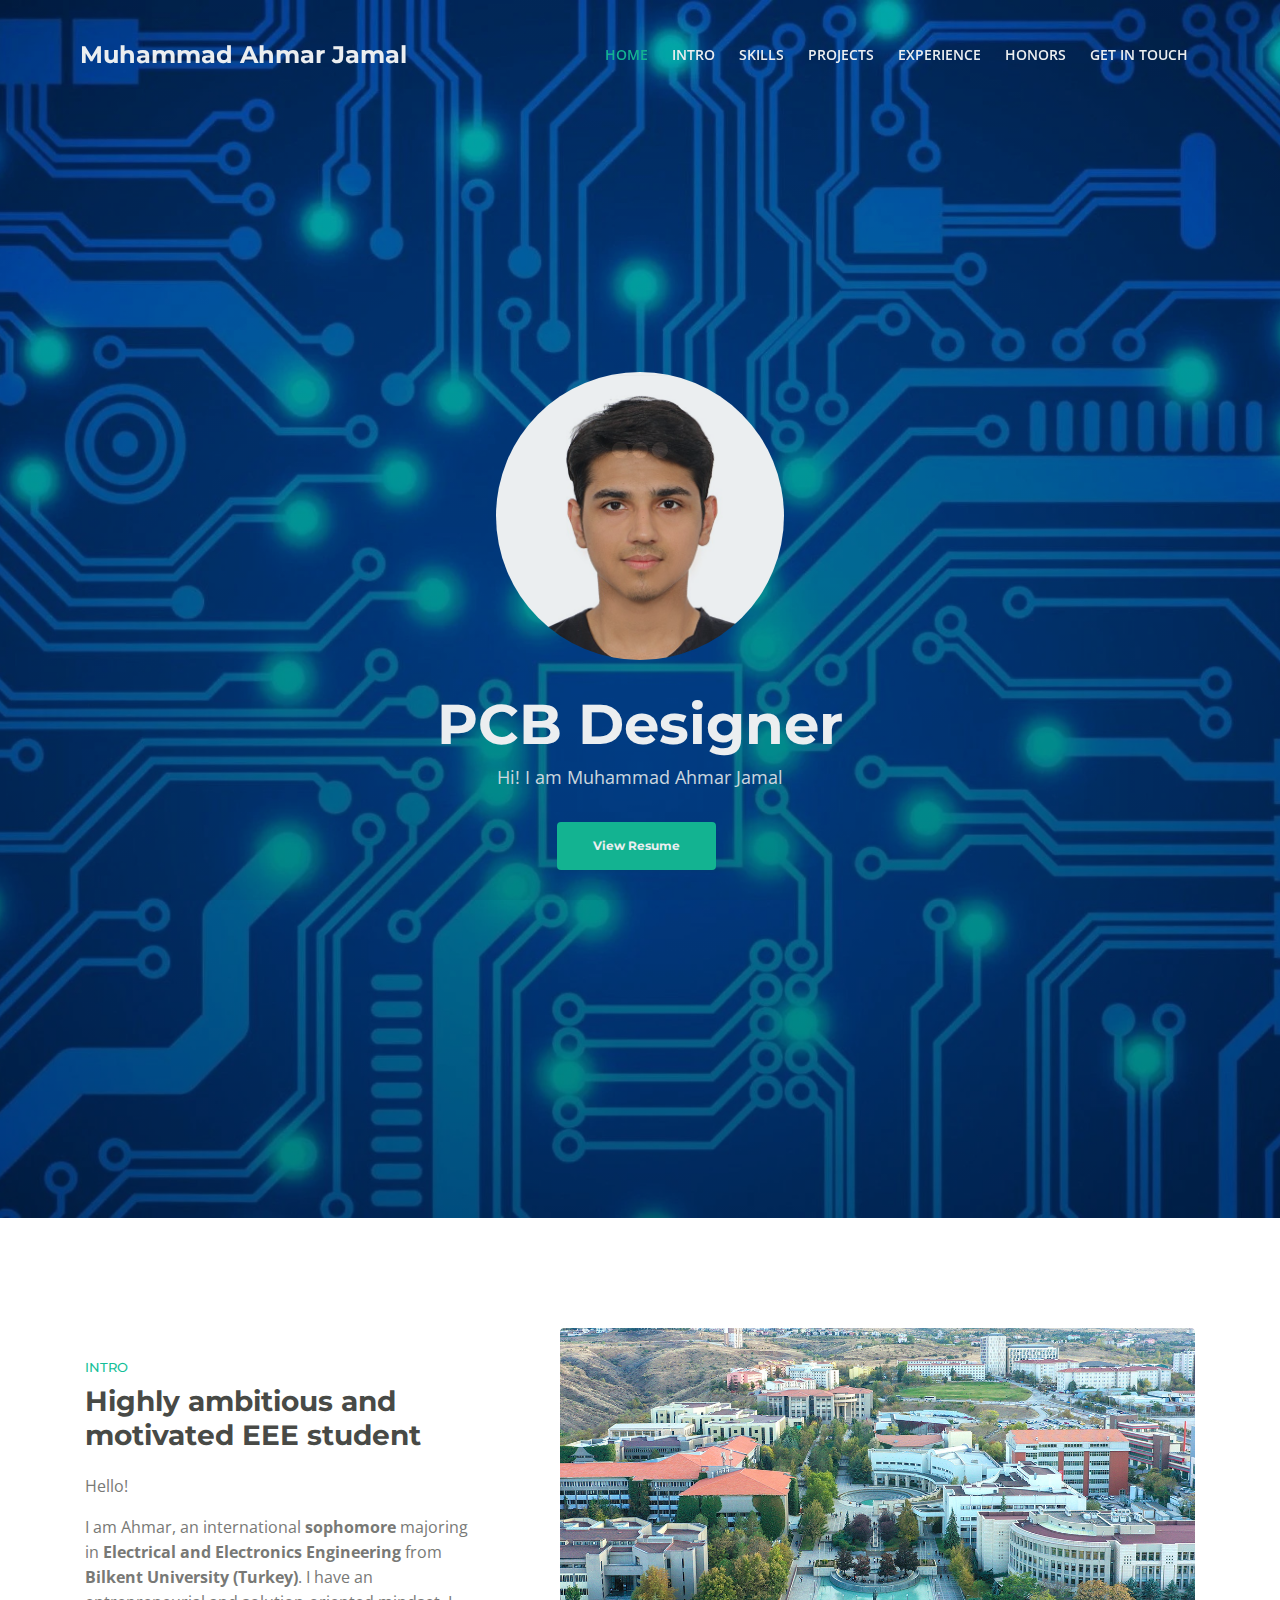
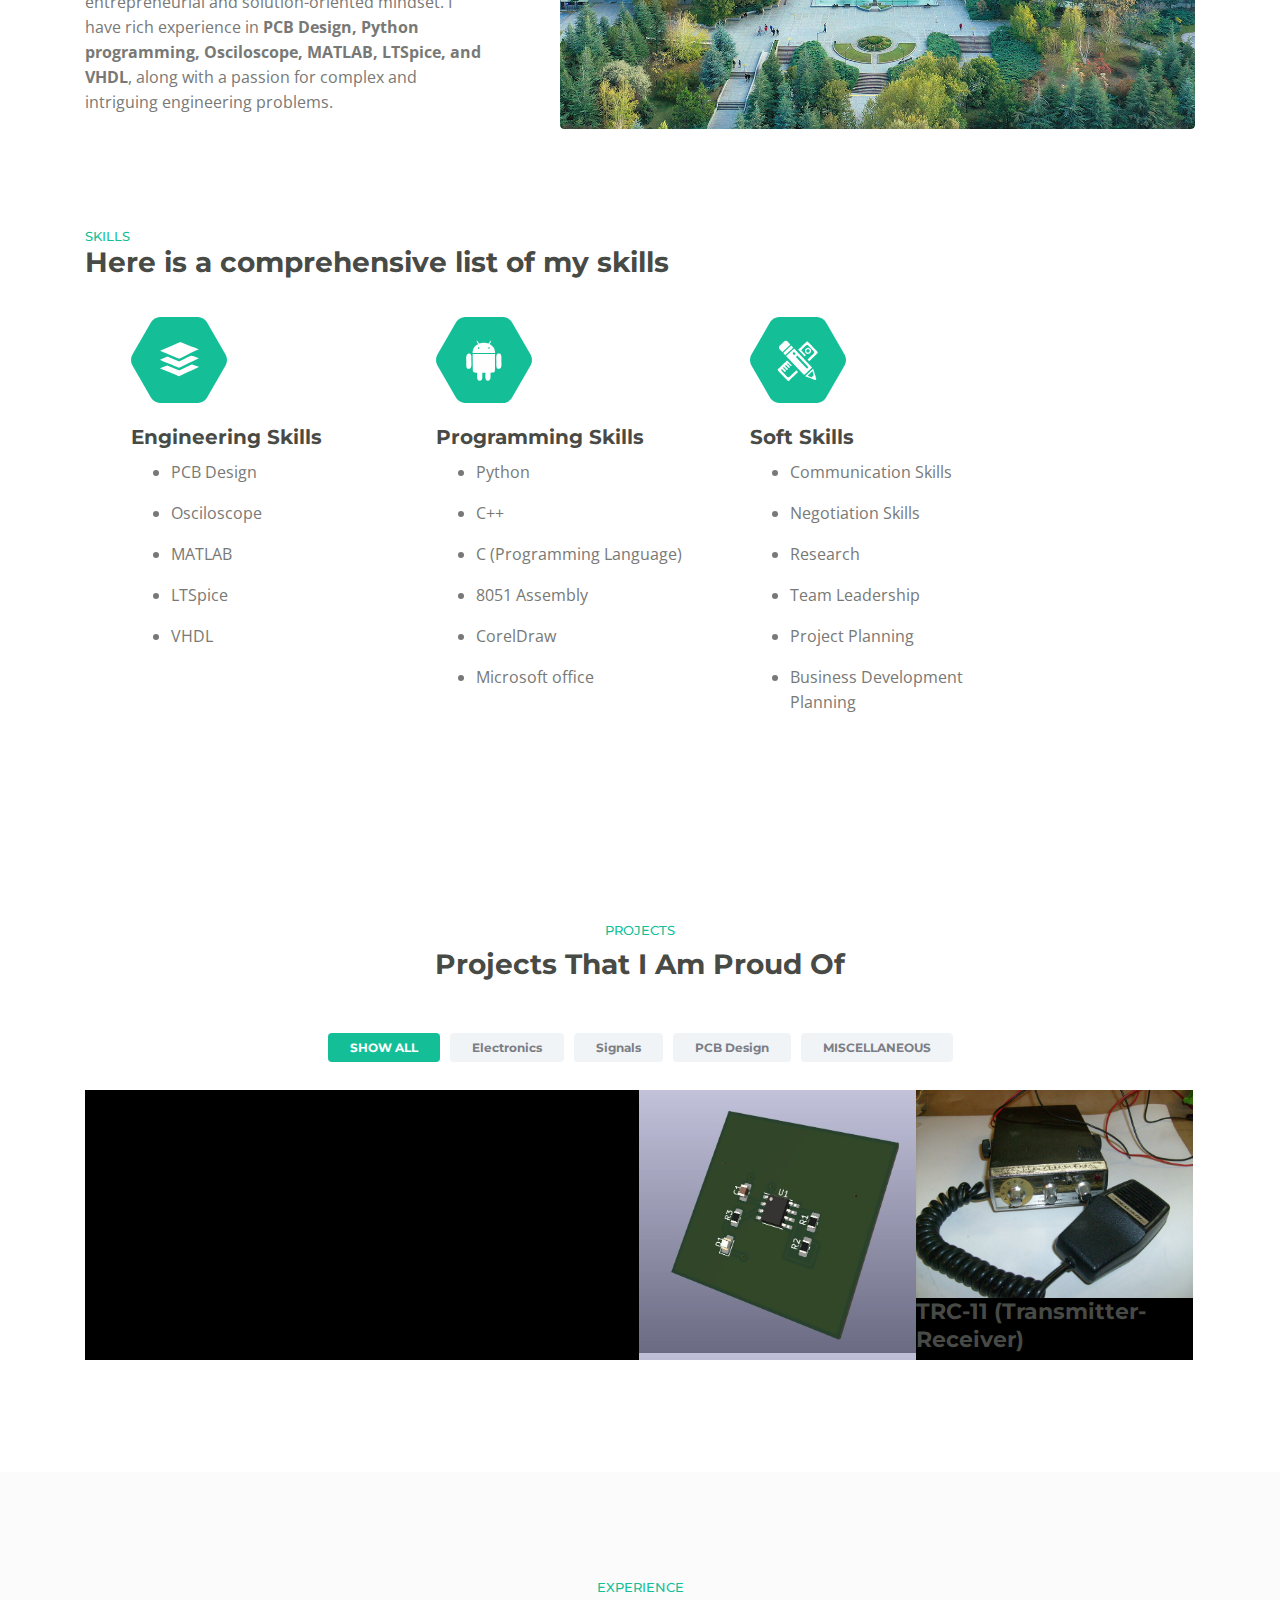
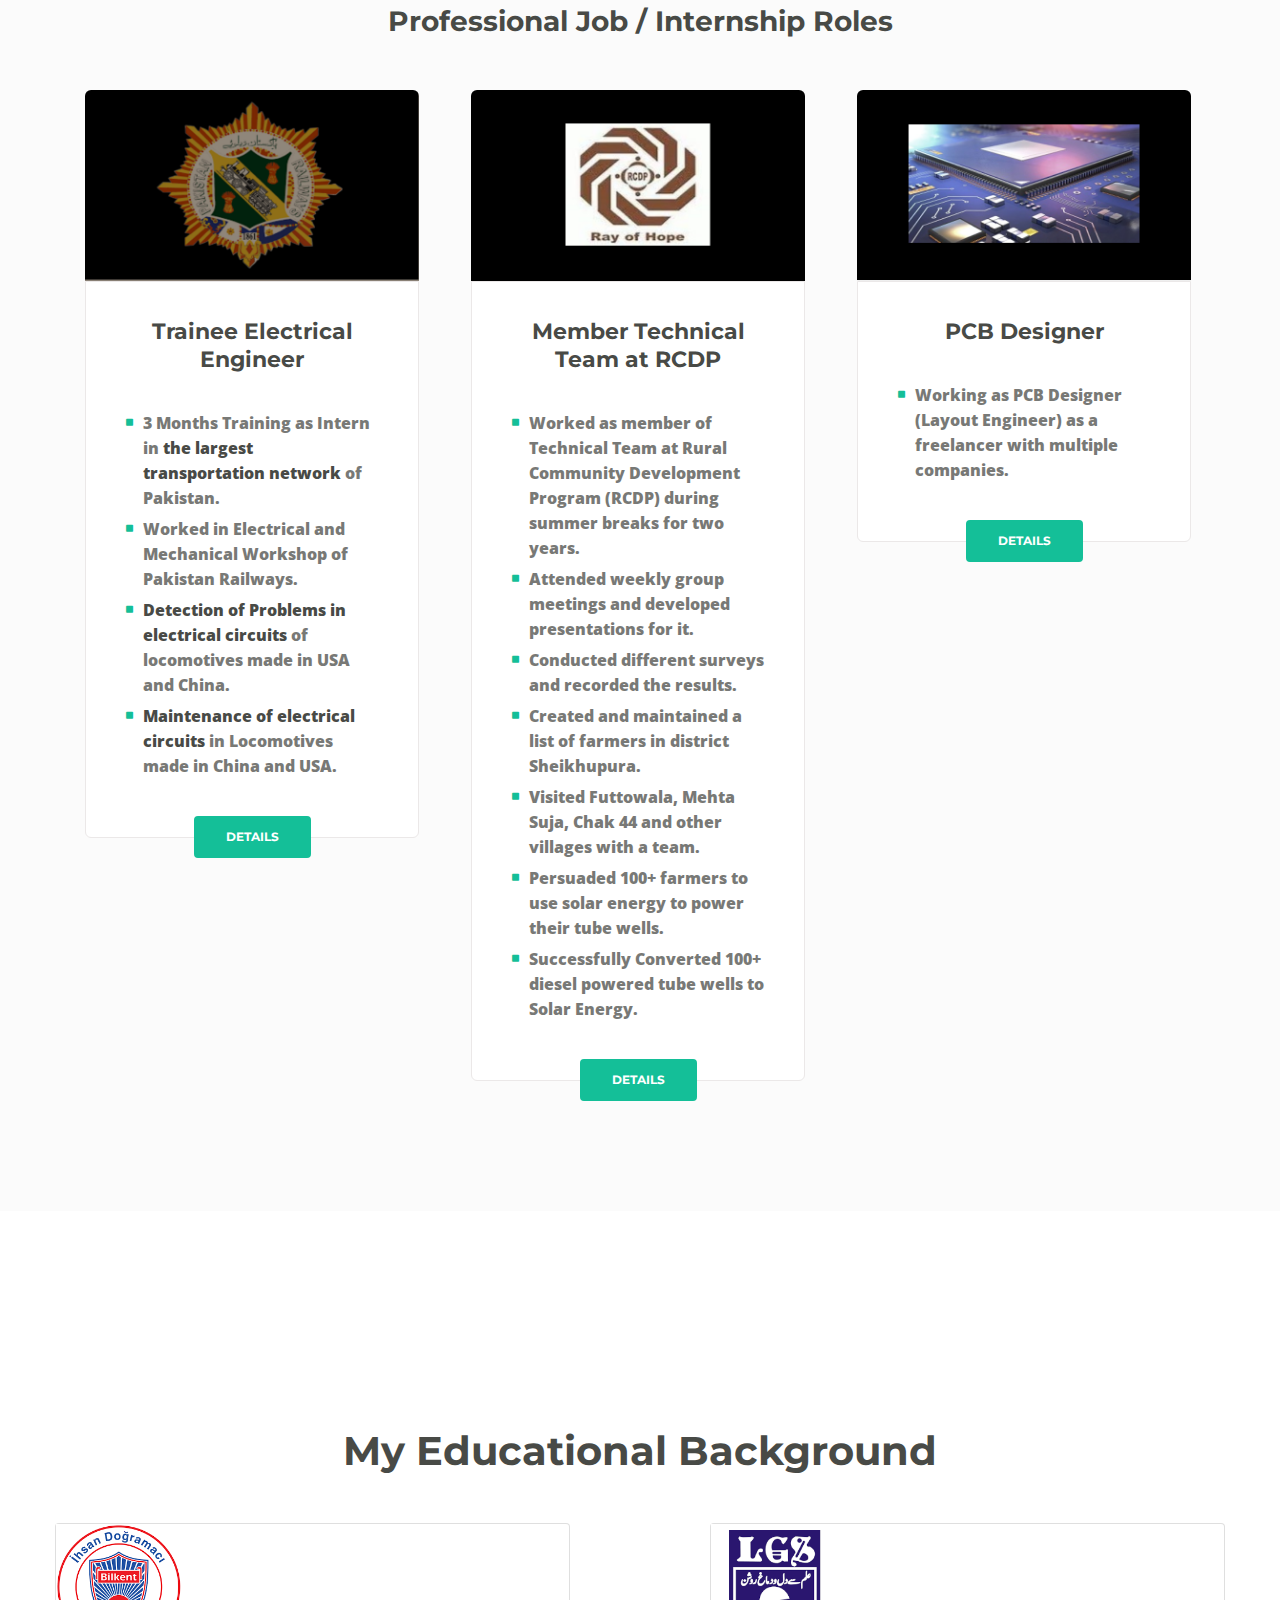
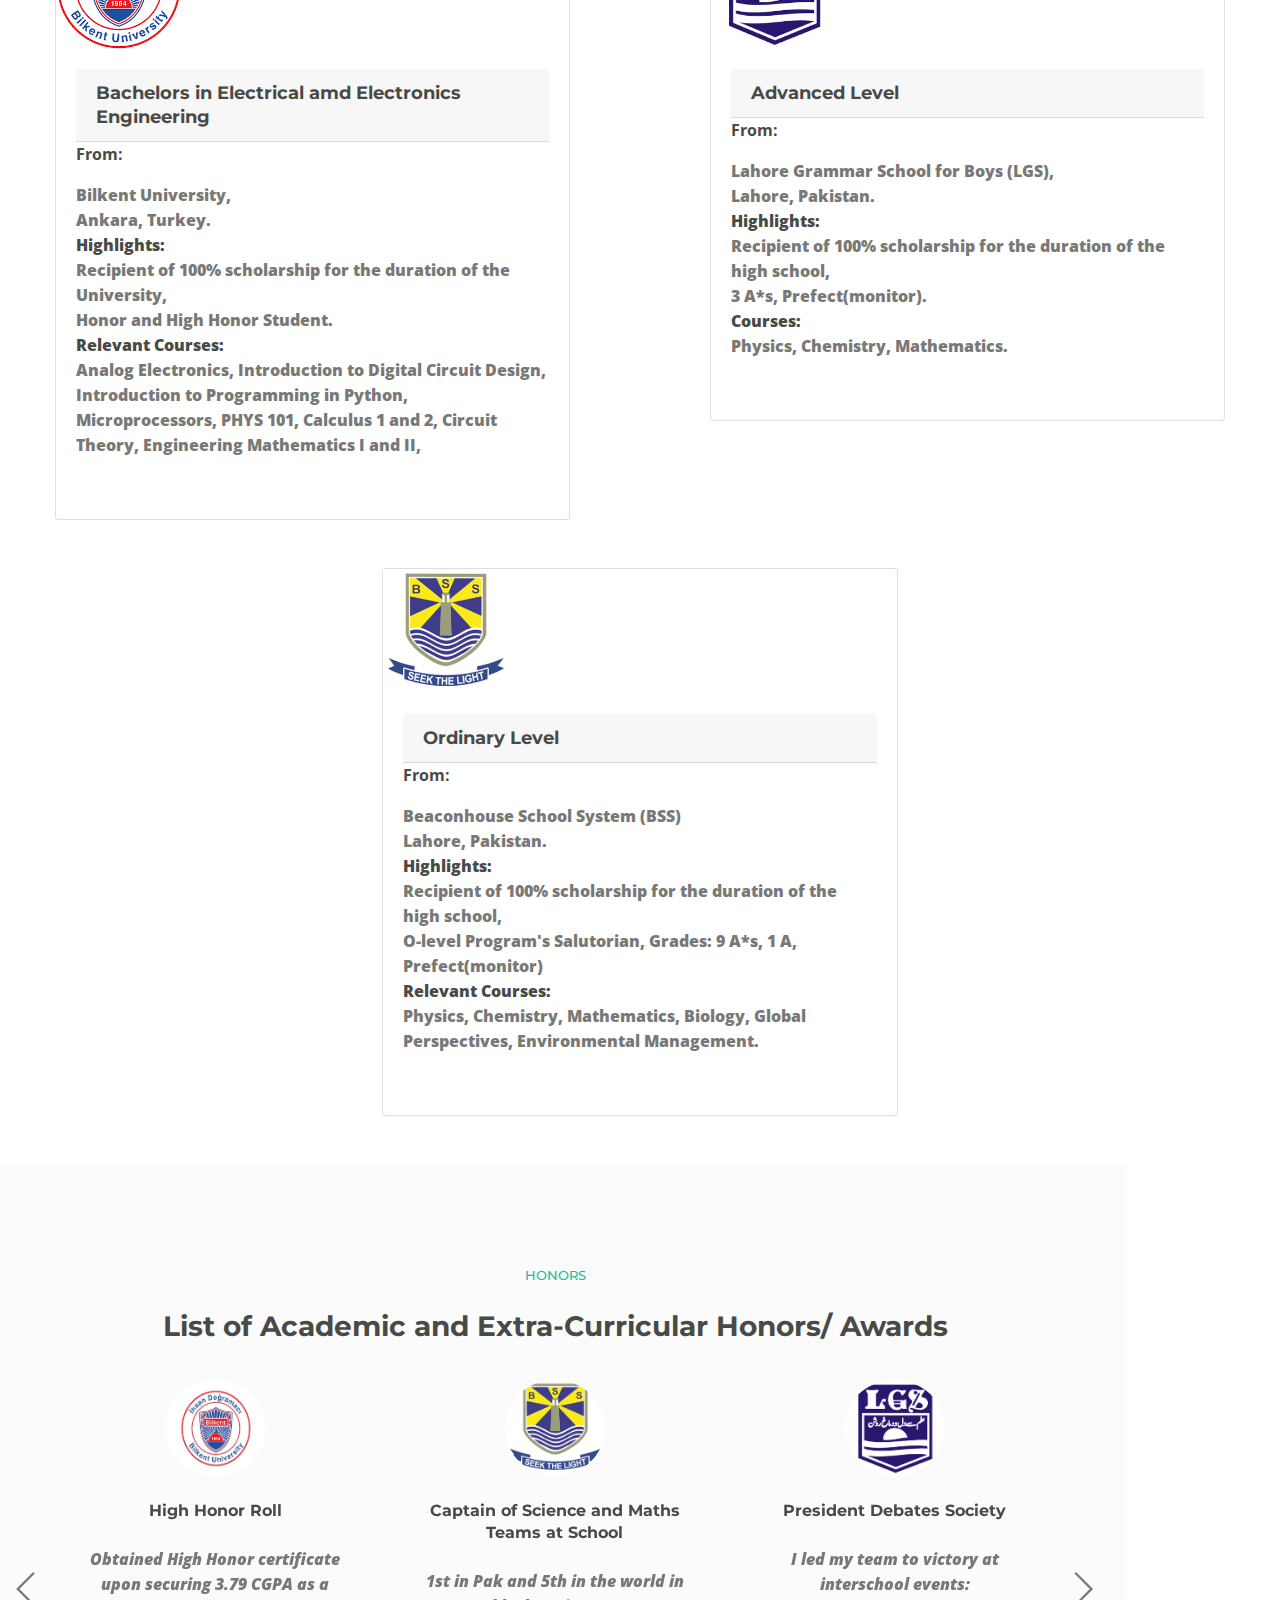
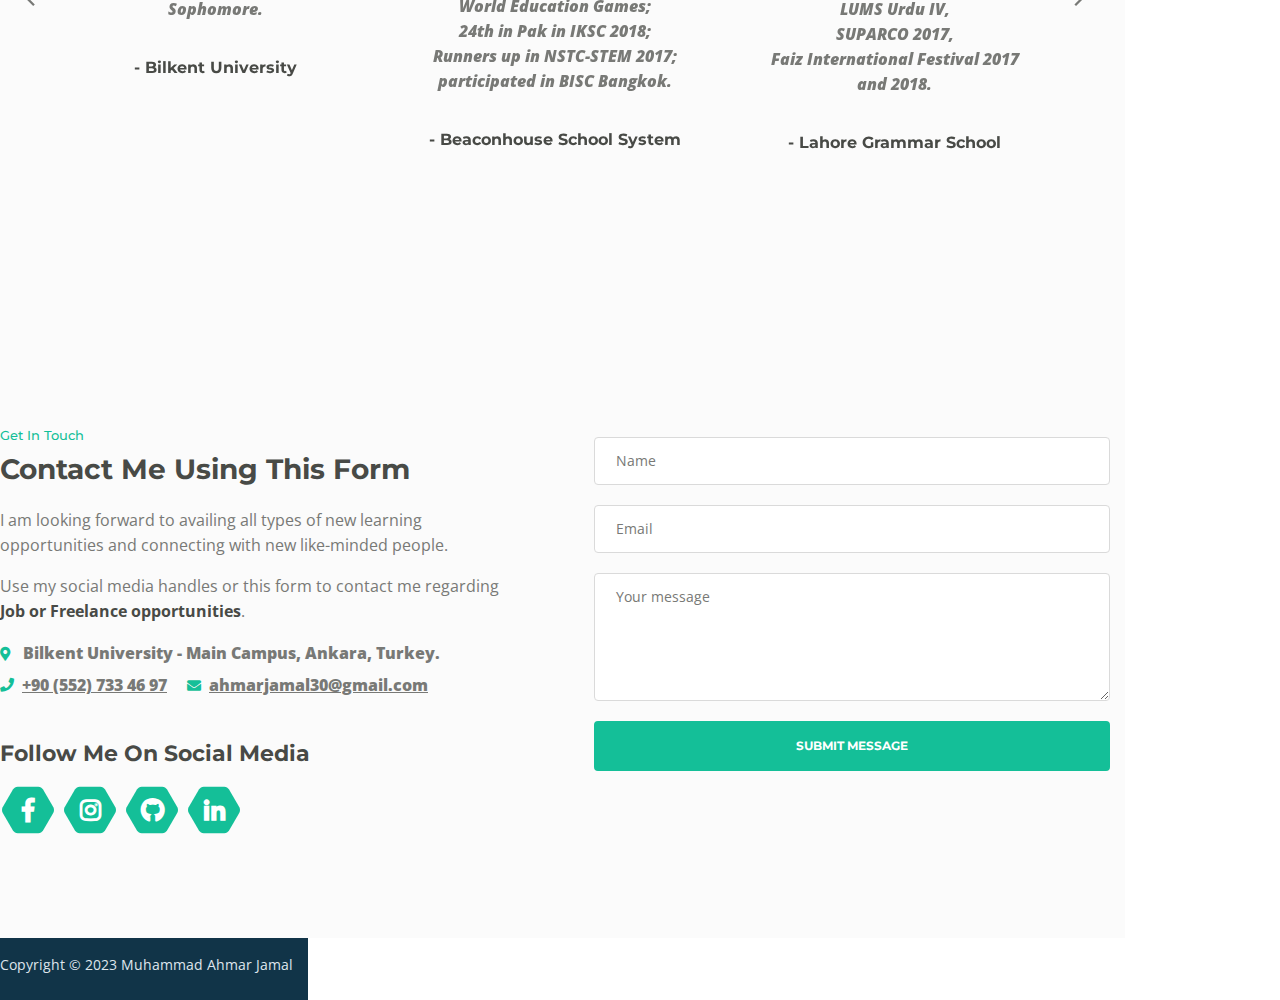
==== commit a904e7bc: "Update index-2.html" ====
--- a/index-2.html
+++ b/index-2.html
@@ -666,7 +666,7 @@
                     </div>
                     <strong class="font-content-theme">Highlights:</strong>
                     <div class="education-detail font-content-theme">
-                        Recipient of 100% scholarship for the duration of the high school, <br> O-level Program's Salutorian, Grades: 9 A*s, 3 As, Prefect(monitor)
+                        Recipient of 100% scholarship for the duration of the high school, <br> O-level Program's Salutorian, Grades: 9 A*s, 1 A, Prefect(monitor)
                     </div>
                     <strong class="font-content-theme">Relevant Courses:</strong>
                     <div class="education-detail font-content-theme">
@@ -981,4 +981,4 @@
 </body>
 
 
-</html>+</html>
